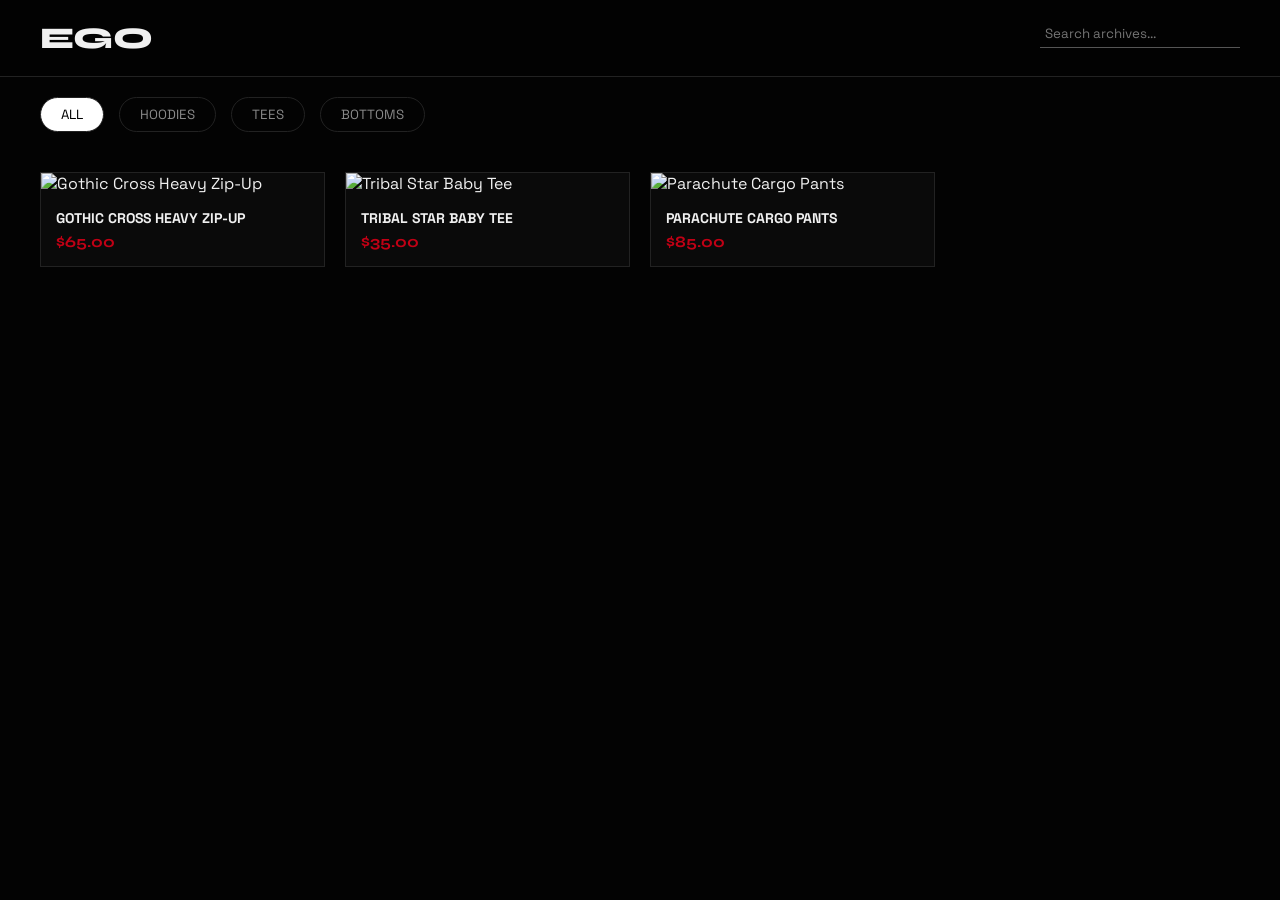
==== index.html @ e0bff4da "Add files via upload" ====
<!DOCTYPE html>
<html lang="en">
<head>
    <meta charset="UTF-8">
    <meta name="viewport" content="width=device-width, initial-scale=1.0">
    <title>EGO | WORLDWIDE</title>
    <link href="https://fonts.googleapis.com/css2?family=Space+Grotesk:wght@400;700&family=Syne:wght@700;800&display=swap" rel="stylesheet">
    <style>
        /* إعدادات التصميم الاحترافية لعلامة Ego */
        :root { --bg-base: #030303; --text-main: #f0f0f0; --accent: #c10015; --border: #222; }
        * { margin: 0; padding: 0; box-sizing: border-box; font-family: 'Space Grotesk', sans-serif; }
        body { background-color: var(--bg-base); color: var(--text-main); }
        
        /* شريط التنقل والبحث */
        header { display: flex; justify-content: space-between; padding: 20px 40px; border-bottom: 1px solid var(--border); position: sticky; top: 0; background: rgba(3,3,3,0.9); backdrop-filter: blur(10px); z-index: 100;}
        .logo { font-family: 'Syne', sans-serif; font-size: 30px; font-weight: 800; }
        .search-box input { background: transparent; border: none; border-bottom: 1px solid #555; color: white; padding: 5px; outline: none; width: 200px;}
        
        /* الأقسام */
        .categories { padding: 20px 40px; display: flex; gap: 15px; }
        .cat-btn { background: transparent; border: 1px solid var(--border); color: #888; padding: 8px 20px; border-radius: 20px; cursor: pointer; transition: 0.3s;}
        .cat-btn:hover, .cat-btn.active { background: white; color: black; }

        /* شبكة المنتجات (مكان عرض الملابس) */
        .grid { display: grid; grid-template-columns: repeat(auto-fill, minmax(250px, 1fr)); gap: 20px; padding: 20px 40px; }
        .card { background: #0a0a0a; border: 1px solid var(--border); cursor: pointer; transition: 0.3s; }
        .card:hover { transform: translateY(-5px); border-color: #555; }
        .card img { width: 100%; aspect-ratio: 4/5; object-fit: cover; }
        .info { padding: 15px; }
        .title { font-weight: bold; font-size: 14px; text-transform: uppercase; margin-bottom: 5px;}
        .price { color: var(--accent); font-weight: bold; font-family: 'Syne', sans-serif; }

        /* رسائل النظام */
        .status-msg { padding: 20px 40px; color: var(--accent); font-size: 14px; }

        /* شاشة المنتج (Modal) */
        .modal { display: none; position: fixed; top: 0; left: 0; width: 100%; height: 100%; background: rgba(0,0,0,0.9); z-index: 1000; justify-content: center; align-items: center; }
        .modal-content { background: var(--bg-base); width: 90%; max-width: 800px; display: flex; border: 1px solid var(--border); position: relative;}
        .close-btn { position: absolute; top: 15px; right: 20px; font-size: 30px; cursor: pointer; color: white; background: none; border: none;}
        .m-img { width: 50%; object-fit: cover; }
        .m-details { width: 50%; padding: 40px; display: flex; flex-direction: column; justify-content: center;}
        .m-title { font-size: 28px; font-family: 'Syne', sans-serif; margin-bottom: 10px; text-transform: uppercase;}
        .m-price { font-size: 20px; color: var(--accent); margin-bottom: 20px; font-weight: bold;}
        .m-desc { color: #888; font-size: 14px; margin-bottom: 30px;}
        .buy-btn { background: var(--accent); color: white; padding: 15px; text-align: center; text-decoration: none; font-weight: bold; text-transform: uppercase; letter-spacing: 1px;}
        
        @media (max-width: 768px) {
            header { flex-direction: column; gap: 15px; padding: 15px; }
            .grid { grid-template-columns: repeat(2, 1fr); padding: 15px; gap: 10px;}
            .modal-content { flex-direction: column; height: 90vh; overflow-y: auto;}
            .m-img, .m-details { width: 100%; }
        }
    </style>
</head>
<body>

    <header>
        <div class="logo">EGO</div>
        <div class="search-box">
            <input type="text" id="search" placeholder="Search archives..." onkeyup="handleSearch()">
        </div>
    </header>

    <div class="categories">
        <button class="cat-btn active" onclick="filterCat('all')">ALL</button>
        <button class="cat-btn" onclick="filterCat('hoodies')">HOODIES</button>
        <button class="cat-btn" onclick="filterCat('tees')">TEES</button>
        <button class="cat-btn" onclick="filterCat('bottoms')">BOTTOMS</button>
    </div>

    <div id="status" class="status-msg">Loading archives...</div>
    
    <div class="grid" id="productGrid"></div>

    <div class="modal" id="modal">
        <div class="modal-content">
            <button class="close-btn" onclick="closeModal()">&times;</button>
            <img src="" class="m-img" id="mImg">
            <div class="m-details">
                <div class="m-title" id="mTitle">Title</div>
                <div class="m-price" id="mPrice">$0.00</div>
                <div class="m-desc" id="mDesc">Description</div>
                <div style="color: #666; font-size: 12px; margin-bottom: 10px;">AVAILABLE SIZES: <span id="mSizes" style="color: white;"></span></div>
                <a href="https://members.ogads.com/" class="buy-btn" target="_blank">PURCHASE NOW</a>
            </div>
        </div>
    </div>

    <script>
        let allProducts = []; // سنخزن المنتجات هنا بعد جلبها
        const grid = document.getElementById('productGrid');
        const status = document.getElementById('status');

        // أهم خطوة: جلب البيانات من ملف قاعدة البيانات
        fetch('products.json')
            .then(response => response.json())
            .then(data => {
                allProducts = data; // حفظ المنتجات
                renderProducts(allProducts); // عرضها
                status.style.display = 'none'; // إخفاء رسالة التحميل
            })
            .catch(error => {
                console.error('Error:', error);
                status.innerText = 'System Error: Cannot load database locally. (Needs a server)';
            });

        // دالة عرض المنتجات
        function renderProducts(products) {
            grid.innerHTML = '';
            if(products.length === 0) {
                grid.innerHTML = '<div style="color:#888;">No items found.</div>';
                return;
            }
            products.forEach(item => {
                const card = document.createElement('div');
                card.className = 'card';
                card.onclick = () => openModal(item);
                card.innerHTML = `
                    <img src="${item.image}" alt="${item.name}">
                    <div class="info">
                        <div class="title">${item.name}</div>
                        <div class="price">${item.price}</div>
                    </div>
                `;
                grid.appendChild(card);
            });
        }

        // دالة الفلترة حسب القسم
        function filterCat(category) {
            document.querySelectorAll('.cat-btn').forEach(b => b.classList.remove('active'));
            event.target.classList.add('active');
            
            if(category === 'all') renderProducts(allProducts);
            else renderProducts(allProducts.filter(p => p.category === category));
        }

        // دالة البحث الذكي
        function handleSearch() {
            const query = document.getElementById('search').value.toLowerCase();
            const results = allProducts.filter(p => p.name.toLowerCase().includes(query) || p.category.includes(query));
            renderProducts(results);
        }

        // دوال النافذة المنبثقة
        function openModal(item) {
            document.getElementById('mImg').src = item.image;
            document.getElementById('mTitle').innerText = item.name;
            document.getElementById('mPrice').innerText = item.price;
            document.getElementById('mDesc').innerText = item.description;
            document.getElementById('mSizes').innerText = item.sizes.join(' - ');
            document.getElementById('modal').style.display = 'flex';
        }
        function closeModal() { document.getElementById('modal').style.display = 'none'; }
    </script>
</body>
</html>
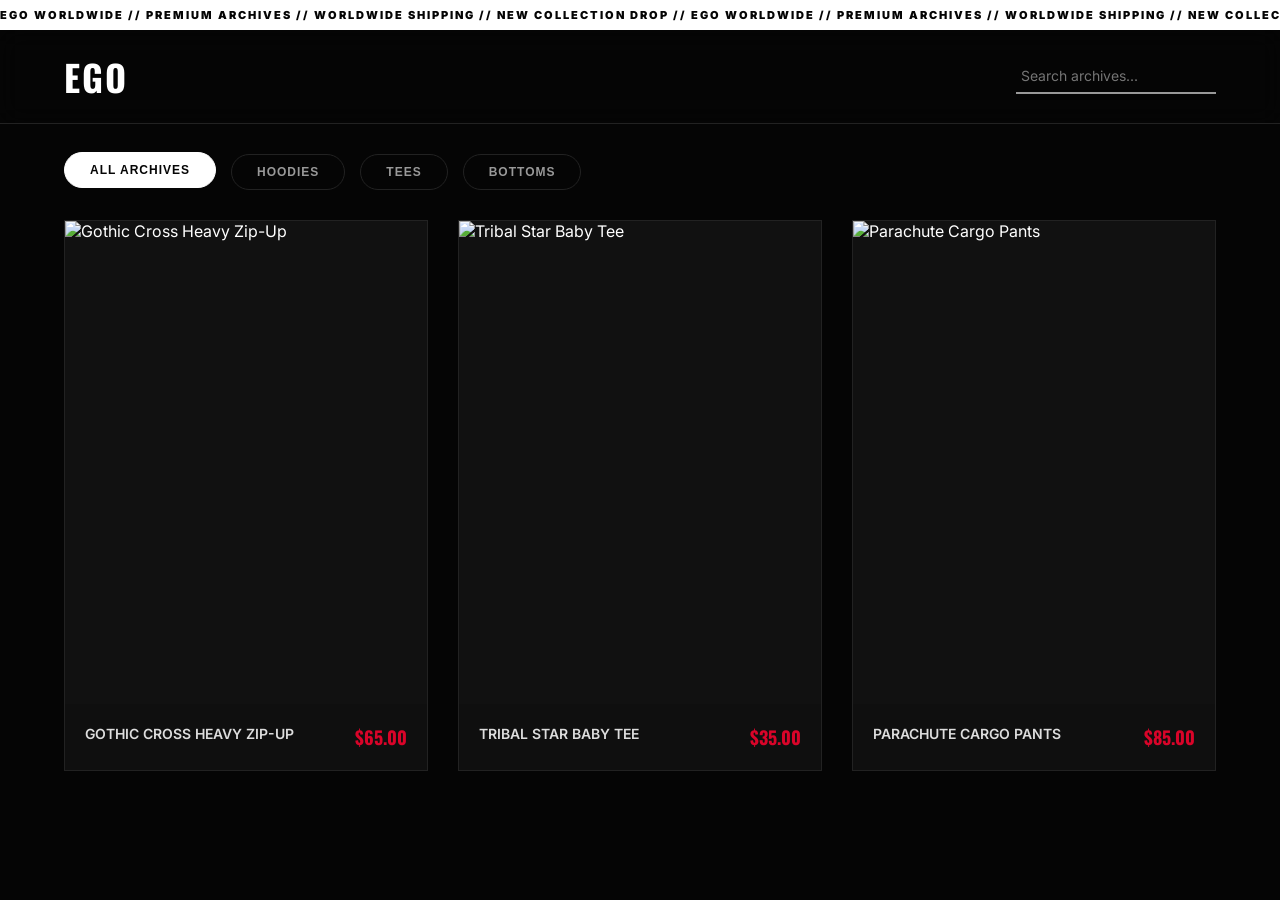
==== commit 4728fa39: "Update index.html" ====
--- a/index.html
+++ b/index.html
@@ -3,155 +3,227 @@
 <head>
     <meta charset="UTF-8">
     <meta name="viewport" content="width=device-width, initial-scale=1.0">
-    <title>EGO | WORLDWIDE</title>
-    <link href="https://fonts.googleapis.com/css2?family=Space+Grotesk:wght@400;700&family=Syne:wght@700;800&display=swap" rel="stylesheet">
+    <title>EGO | WORLDWIDE ARCHIVES</title>
+    <link href="https://fonts.googleapis.com/css2?family=Oswald:wght@500;700&family=Inter:wght@400;600;900&display=swap" rel="stylesheet">
     <style>
-        /* إعدادات التصميم الاحترافية لعلامة Ego */
-        :root { --bg-base: #030303; --text-main: #f0f0f0; --accent: #c10015; --border: #222; }
-        * { margin: 0; padding: 0; box-sizing: border-box; font-family: 'Space Grotesk', sans-serif; }
-        body { background-color: var(--bg-base); color: var(--text-main); }
-        
-        /* شريط التنقل والبحث */
-        header { display: flex; justify-content: space-between; padding: 20px 40px; border-bottom: 1px solid var(--border); position: sticky; top: 0; background: rgba(3,3,3,0.9); backdrop-filter: blur(10px); z-index: 100;}
-        .logo { font-family: 'Syne', sans-serif; font-size: 30px; font-weight: 800; }
-        .search-box input { background: transparent; border: none; border-bottom: 1px solid #555; color: white; padding: 5px; outline: none; width: 200px;}
-        
-        /* الأقسام */
-        .categories { padding: 20px 40px; display: flex; gap: 15px; }
-        .cat-btn { background: transparent; border: 1px solid var(--border); color: #888; padding: 8px 20px; border-radius: 20px; cursor: pointer; transition: 0.3s;}
-        .cat-btn:hover, .cat-btn.active { background: white; color: black; }
-
-        /* شبكة المنتجات (مكان عرض الملابس) */
-        .grid { display: grid; grid-template-columns: repeat(auto-fill, minmax(250px, 1fr)); gap: 20px; padding: 20px 40px; }
-        .card { background: #0a0a0a; border: 1px solid var(--border); cursor: pointer; transition: 0.3s; }
-        .card:hover { transform: translateY(-5px); border-color: #555; }
-        .card img { width: 100%; aspect-ratio: 4/5; object-fit: cover; }
-        .info { padding: 15px; }
-        .title { font-weight: bold; font-size: 14px; text-transform: uppercase; margin-bottom: 5px;}
-        .price { color: var(--accent); font-weight: bold; font-family: 'Syne', sans-serif; }
-
-        /* رسائل النظام */
-        .status-msg { padding: 20px 40px; color: var(--accent); font-size: 14px; }
+        :root {
+            --bg-color: #050505;
+            --text-light: #ffffff;
+            --text-dim: #999999;
+            --accent: #d90429; /* أحمر دموي قوي */
+            --card-bg: #0f0f0f;
+            --border: #222222;
+        }
+
+        * { margin: 0; padding: 0; box-sizing: border-box; }
+        body { background-color: var(--bg-color); color: var(--text-light); font-family: 'Inter', sans-serif; -webkit-font-smoothing: antialiased; }
+
+        /* شريط متحرك احترافي */
+        .marquee { background: var(--text-light); color: var(--bg-color); padding: 8px 0; overflow: hidden; white-space: nowrap; font-weight: 900; font-size: 11px; letter-spacing: 2px; text-transform: uppercase; }
+        .marquee-content { display: inline-block; animation: scroll 15s linear infinite; }
+        @keyframes scroll { 0% { transform: translateX(0); } 100% { transform: translateX(-50%); } }
+
+        /* شريط التنقل الزجاجي */
+        header { display: flex; justify-content: space-between; align-items: center; padding: 20px 5%; position: sticky; top: 0; background: rgba(5, 5, 5, 0.8); backdrop-filter: blur(12px); border-bottom: 1px solid var(--border); z-index: 100; }
+        .logo { font-family: 'Oswald', sans-serif; font-size: 36px; font-weight: 700; letter-spacing: 2px; text-transform: uppercase; }
+        
+        .search-container { position: relative; }
+        .search-container input { background: transparent; border: none; border-bottom: 2px solid var(--text-dim); color: var(--text-light); padding: 8px 30px 8px 5px; font-size: 14px; outline: none; transition: 0.3s; width: 200px; font-family: 'Inter', sans-serif;}
+        .search-container input:focus { border-color: var(--text-light); width: 250px; }
+
+        /* الفلاتر */
+        .filters { display: flex; gap: 15px; padding: 30px 5%; overflow-x: auto; scrollbar-width: none; }
+        .filters::-webkit-scrollbar { display: none; }
+        .filter-btn { background: transparent; border: 1px solid var(--border); color: var(--text-dim); padding: 10px 25px; border-radius: 30px; font-size: 12px; font-weight: 600; text-transform: uppercase; letter-spacing: 1px; cursor: pointer; transition: all 0.3s ease; white-space: nowrap; }
+        .filter-btn:hover, .filter-btn.active { background: var(--text-light); color: var(--bg-color); border-color: var(--text-light); transform: translateY(-2px); }
+
+        /* شبكة المنتجات */
+        .grid { display: grid; grid-template-columns: repeat(auto-fill, minmax(280px, 1fr)); gap: 30px; padding: 0 5% 60px; }
+        .product-card { background: var(--card-bg); border: 1px solid var(--border); cursor: pointer; overflow: hidden; position: relative; transition: border-color 0.3s; }
+        .product-card:hover { border-color: #555; }
+        
+        .img-wrapper { width: 100%; aspect-ratio: 3/4; overflow: hidden; background: #111; }
+        .product-card img { width: 100%; height: 100%; object-fit: cover; transition: transform 0.6s cubic-bezier(0.25, 0.46, 0.45, 0.94); }
+        .product-card:hover img { transform: scale(1.08); }
+        
+        .product-info { padding: 20px; display: flex; justify-content: space-between; align-items: flex-start; }
+        .product-title { font-size: 14px; font-weight: 600; text-transform: uppercase; width: 75%; line-height: 1.4; color: #ddd; }
+        .product-price { font-family: 'Oswald', sans-serif; font-size: 18px; color: var(--accent); font-weight: 700; }
 
         /* شاشة المنتج (Modal) */
-        .modal { display: none; position: fixed; top: 0; left: 0; width: 100%; height: 100%; background: rgba(0,0,0,0.9); z-index: 1000; justify-content: center; align-items: center; }
-        .modal-content { background: var(--bg-base); width: 90%; max-width: 800px; display: flex; border: 1px solid var(--border); position: relative;}
-        .close-btn { position: absolute; top: 15px; right: 20px; font-size: 30px; cursor: pointer; color: white; background: none; border: none;}
-        .m-img { width: 50%; object-fit: cover; }
-        .m-details { width: 50%; padding: 40px; display: flex; flex-direction: column; justify-content: center;}
-        .m-title { font-size: 28px; font-family: 'Syne', sans-serif; margin-bottom: 10px; text-transform: uppercase;}
-        .m-price { font-size: 20px; color: var(--accent); margin-bottom: 20px; font-weight: bold;}
-        .m-desc { color: #888; font-size: 14px; margin-bottom: 30px;}
-        .buy-btn { background: var(--accent); color: white; padding: 15px; text-align: center; text-decoration: none; font-weight: bold; text-transform: uppercase; letter-spacing: 1px;}
-        
+        .modal { display: none; position: fixed; top: 0; left: 0; width: 100%; height: 100%; background: rgba(0,0,0,0.85); backdrop-filter: blur(5px); z-index: 1000; justify-content: center; align-items: center; opacity: 0; transition: opacity 0.3s; }
+        .modal.active { display: flex; opacity: 1; }
+        .modal-content { background: var(--bg-color); width: 100%; max-width: 900px; height: 85vh; display: flex; border: 1px solid var(--border); position: relative; transform: translateY(20px); transition: transform 0.3s; overflow: hidden; }
+        .modal.active .modal-content { transform: translateY(0); }
+        
+        .close-btn { position: absolute; top: 20px; right: 20px; font-size: 28px; color: #fff; background: rgba(0,0,0,0.5); width: 40px; height: 40px; border-radius: 50%; display: flex; justify-content: center; align-items: center; cursor: pointer; border: none; z-index: 10; transition: 0.3s; }
+        .close-btn:hover { background: var(--text-light); color: var(--bg-color); }
+
+        .m-img-container { width: 50%; height: 100%; background: #111; }
+        .m-img { width: 100%; height: 100%; object-fit: cover; }
+        
+        .m-details { width: 50%; padding: 50px; display: flex; flex-direction: column; overflow-y: auto; }
+        .m-title { font-family: 'Oswald', sans-serif; font-size: 32px; text-transform: uppercase; margin-bottom: 10px; line-height: 1.1; }
+        .m-price { font-size: 24px; color: var(--accent); font-weight: 900; margin-bottom: 30px; font-family: 'Oswald', sans-serif; }
+        .m-desc { color: var(--text-dim); font-size: 14px; line-height: 1.7; margin-bottom: 40px; }
+        
+        .size-label { font-size: 11px; color: #666; letter-spacing: 1px; text-transform: uppercase; margin-bottom: 10px; font-weight: 600; }
+        .sizes-container { display: flex; gap: 10px; margin-bottom: 40px; flex-wrap: wrap; }
+        .size-box { border: 1px solid var(--border); padding: 12px 20px; font-size: 13px; font-weight: 600; cursor: pointer; transition: 0.2s; color: var(--text-dim); }
+        .size-box:hover { border-color: var(--text-light); color: var(--text-light); }
+
+        .buy-btn { background: var(--text-light); color: var(--bg-color); padding: 20px; text-align: center; text-decoration: none; font-weight: 900; text-transform: uppercase; letter-spacing: 2px; font-size: 16px; transition: 0.3s; border: none; cursor: pointer; width: 100%; display: block; }
+        .buy-btn:hover { background: var(--accent); color: white; }
+
+        .loading { text-align: center; padding: 50px; color: var(--text-dim); font-family: 'Oswald', sans-serif; font-size: 20px; letter-spacing: 2px; animation: pulse 1.5s infinite; }
+        @keyframes pulse { 0% { opacity: 0.5; } 50% { opacity: 1; } 100% { opacity: 0.5; } }
+
+        /* استجابة الهواتف */
         @media (max-width: 768px) {
-            header { flex-direction: column; gap: 15px; padding: 15px; }
-            .grid { grid-template-columns: repeat(2, 1fr); padding: 15px; gap: 10px;}
-            .modal-content { flex-direction: column; height: 90vh; overflow-y: auto;}
-            .m-img, .m-details { width: 100%; }
+            header { padding: 15px 5%; }
+            .logo { font-size: 28px; }
+            .search-container input { width: 150px; }
+            .search-container input:focus { width: 180px; }
+            .grid { grid-template-columns: repeat(2, 1fr); gap: 15px; padding: 0 5% 40px; }
+            .product-info { padding: 12px; flex-direction: column; }
+            .product-title { font-size: 12px; width: 100%; margin-bottom: 5px; }
+            .product-price { font-size: 16px; }
+            
+            .modal-content { flex-direction: column; height: 95vh; top: auto; bottom: 0; transform: translateY(100%); border-radius: 20px 20px 0 0; }
+            .modal.active .modal-content { transform: translateY(0); }
+            .m-img-container { width: 100%; height: 40%; }
+            .m-details { width: 100%; height: 60%; padding: 25px; }
+            .m-title { font-size: 24px; }
+            .close-btn { top: 10px; right: 10px; width: 35px; height: 35px; font-size: 24px; }
         }
     </style>
 </head>
 <body>
 
+    <div class="marquee">
+        <div class="marquee-content">
+            EGO WORLDWIDE // PREMIUM ARCHIVES // WORLDWIDE SHIPPING // NEW COLLECTION DROP // EGO WORLDWIDE // PREMIUM ARCHIVES // WORLDWIDE SHIPPING // NEW COLLECTION DROP
+        </div>
+    </div>
+
     <header>
         <div class="logo">EGO</div>
-        <div class="search-box">
+        <div class="search-container">
             <input type="text" id="search" placeholder="Search archives..." onkeyup="handleSearch()">
         </div>
     </header>
 
-    <div class="categories">
-        <button class="cat-btn active" onclick="filterCat('all')">ALL</button>
-        <button class="cat-btn" onclick="filterCat('hoodies')">HOODIES</button>
-        <button class="cat-btn" onclick="filterCat('tees')">TEES</button>
-        <button class="cat-btn" onclick="filterCat('bottoms')">BOTTOMS</button>
+    <div class="filters">
+        <button class="filter-btn active" onclick="filterCat('all', this)">All Archives</button>
+        <button class="filter-btn" onclick="filterCat('hoodies', this)">Hoodies</button>
+        <button class="filter-btn" onclick="filterCat('tees', this)">Tees</button>
+        <button class="filter-btn" onclick="filterCat('bottoms', this)">Bottoms</button>
     </div>
 
-    <div id="status" class="status-msg">Loading archives...</div>
+    <div id="loading" class="loading">SYNCING DATA...</div>
     
     <div class="grid" id="productGrid"></div>
 
     <div class="modal" id="modal">
         <div class="modal-content">
             <button class="close-btn" onclick="closeModal()">&times;</button>
-            <img src="" class="m-img" id="mImg">
+            <div class="m-img-container">
+                <img src="" class="m-img" id="mImg">
+            </div>
             <div class="m-details">
-                <div class="m-title" id="mTitle">Title</div>
+                <div class="m-title" id="mTitle">Product Name</div>
                 <div class="m-price" id="mPrice">$0.00</div>
-                <div class="m-desc" id="mDesc">Description</div>
-                <div style="color: #666; font-size: 12px; margin-bottom: 10px;">AVAILABLE SIZES: <span id="mSizes" style="color: white;"></span></div>
-                <a href="https://members.ogads.com/" class="buy-btn" target="_blank">PURCHASE NOW</a>
+                <div class="m-desc" id="mDesc">Description goes here.</div>
+                
+                <div class="size-label">Select Size</div>
+                <div class="sizes-container" id="mSizes"></div>
+                
+                <a href="https://members.ogads.com/" class="buy-btn" target="_blank">Aquire Item</a>
             </div>
         </div>
     </div>
 
     <script>
-        let allProducts = []; // سنخزن المنتجات هنا بعد جلبها
+        let allProducts = [];
         const grid = document.getElementById('productGrid');
-        const status = document.getElementById('status');
-
-        // أهم خطوة: جلب البيانات من ملف قاعدة البيانات
+        const loader = document.getElementById('loading');
+
         fetch('products.json')
-            .then(response => response.json())
+            .then(res => res.json())
             .then(data => {
-                allProducts = data; // حفظ المنتجات
-                renderProducts(allProducts); // عرضها
-                status.style.display = 'none'; // إخفاء رسالة التحميل
+                allProducts = data;
+                loader.style.display = 'none';
+                renderProducts(allProducts);
             })
-            .catch(error => {
-                console.error('Error:', error);
-                status.innerText = 'System Error: Cannot load database locally. (Needs a server)';
+            .catch(err => {
+                loader.innerText = 'ERROR: FAILED TO SYNC DATABASE.';
             });
 
-        // دالة عرض المنتجات
         function renderProducts(products) {
             grid.innerHTML = '';
             if(products.length === 0) {
-                grid.innerHTML = '<div style="color:#888;">No items found.</div>';
+                grid.innerHTML = '<div style="color:var(--text-dim); grid-column: 1/-1; text-align:center; padding: 40px;">No items match your search.</div>';
                 return;
             }
             products.forEach(item => {
                 const card = document.createElement('div');
-                card.className = 'card';
+                card.className = 'product-card';
                 card.onclick = () => openModal(item);
                 card.innerHTML = `
-                    <img src="${item.image}" alt="${item.name}">
-                    <div class="info">
-                        <div class="title">${item.name}</div>
-                        <div class="price">${item.price}</div>
+                    <div class="img-wrapper"><img src="${item.image}" alt="${item.name}" loading="lazy"></div>
+                    <div class="product-info">
+                        <div class="product-title">${item.name}</div>
+                        <div class="product-price">${item.price}</div>
                     </div>
                 `;
                 grid.appendChild(card);
             });
         }
 
-        // دالة الفلترة حسب القسم
-        function filterCat(category) {
-            document.querySelectorAll('.cat-btn').forEach(b => b.classList.remove('active'));
-            event.target.classList.add('active');
+        function filterCat(category, btnElement) {
+            document.querySelectorAll('.filter-btn').forEach(b => b.classList.remove('active'));
+            if(btnElement) btnElement.classList.add('active');
             
             if(category === 'all') renderProducts(allProducts);
             else renderProducts(allProducts.filter(p => p.category === category));
         }
 
-        // دالة البحث الذكي
         function handleSearch() {
             const query = document.getElementById('search').value.toLowerCase();
-            const results = allProducts.filter(p => p.name.toLowerCase().includes(query) || p.category.includes(query));
-            renderProducts(results);
-        }
-
-        // دوال النافذة المنبثقة
+            renderProducts(allProducts.filter(p => p.name.toLowerCase().includes(query) || p.category.includes(query)));
+        }
+
         function openModal(item) {
             document.getElementById('mImg').src = item.image;
             document.getElementById('mTitle').innerText = item.name;
             document.getElementById('mPrice').innerText = item.price;
             document.getElementById('mDesc').innerText = item.description;
-            document.getElementById('mSizes').innerText = item.sizes.join(' - ');
-            document.getElementById('modal').style.display = 'flex';
-        }
-        function closeModal() { document.getElementById('modal').style.display = 'none'; }
+            
+            const sizesDiv = document.getElementById('mSizes');
+            sizesDiv.innerHTML = '';
+            if(item.sizes && item.sizes.length > 0) {
+                item.sizes.forEach(size => {
+                    sizesDiv.innerHTML += `<div class="size-box">${size}</div>`;
+                });
+            } else {
+                sizesDiv.innerHTML = `<div class="size-box" style="border-color:transparent; padding-left:0;">One Size</div>`;
+            }
+
+            const modal = document.getElementById('modal');
+            modal.style.display = 'flex';
+            // Slight delay to trigger the CSS transition
+            setTimeout(() => modal.classList.add('active'), 10);
+            document.body.style.overflow = 'hidden';
+        }
+
+        function closeModal() {
+            const modal = document.getElementById('modal');
+            modal.classList.remove('active');
+            setTimeout(() => {
+                modal.style.display = 'none';
+                document.body.style.overflow = 'auto';
+            }, 300); // Wait for transition to finish
+        }
     </script>
 </body>
-</html>+</html><!--  -->
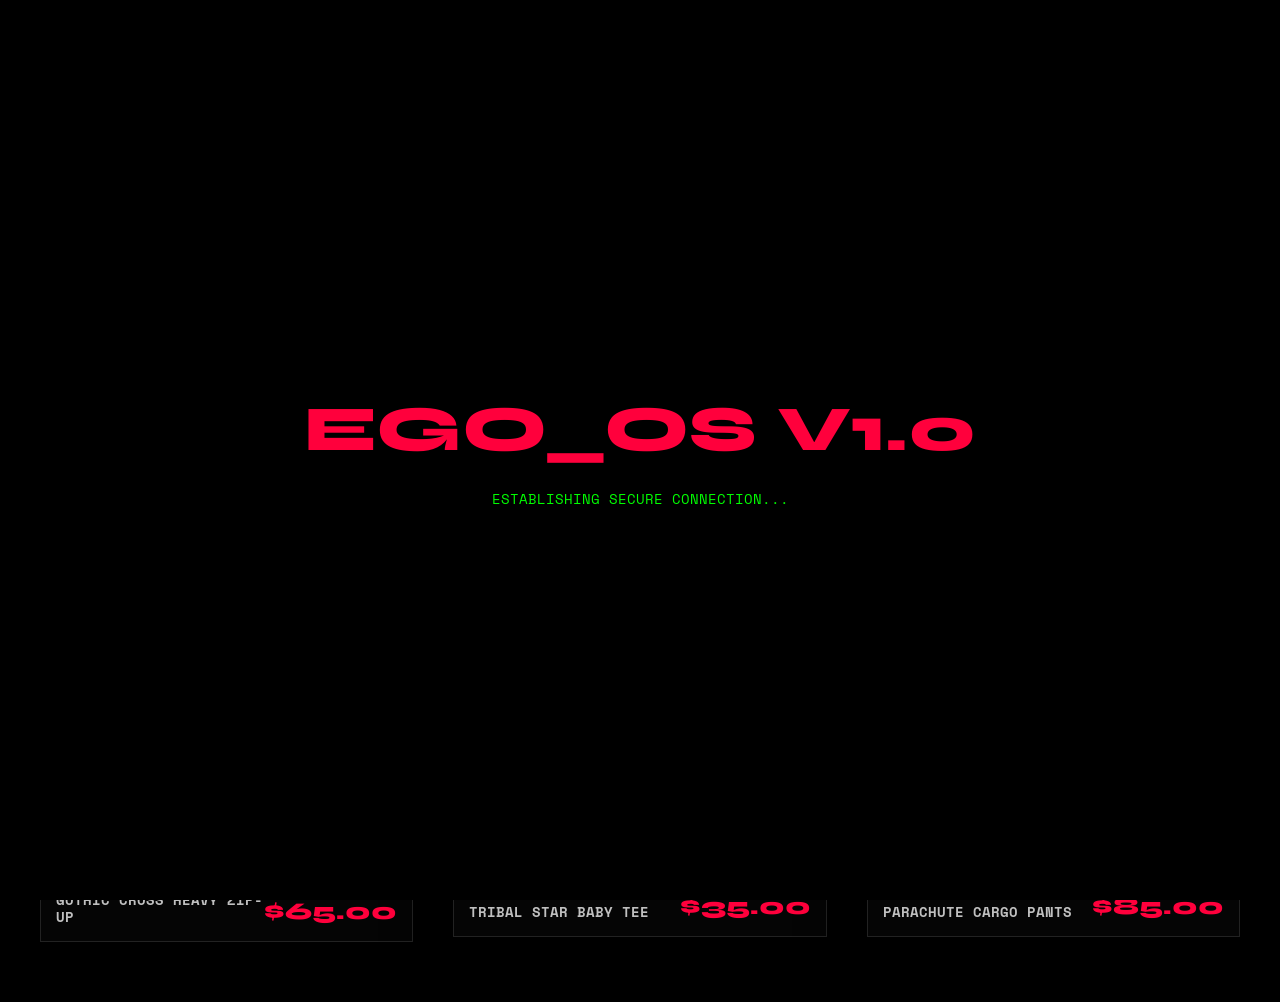
==== commit a2882b62: "Update index.html" ====
--- a/index.html
+++ b/index.html
@@ -3,185 +3,279 @@
 <head>
     <meta charset="UTF-8">
     <meta name="viewport" content="width=device-width, initial-scale=1.0">
-    <title>EGO | WORLDWIDE ARCHIVES</title>
-    <link href="https://fonts.googleapis.com/css2?family=Oswald:wght@500;700&family=Inter:wght@400;600;900&display=swap" rel="stylesheet">
+    <title>EGO | THE UNDERGROUND ARCHIVE</title>
+    <link href="https://fonts.googleapis.com/css2?family=UnifrakturMaguntia&family=Syne:wght@800&family=Space+Mono:ital,wght@0,400;0,700;1,400&display=swap" rel="stylesheet">
     <style>
+        /* --- EGO CORE SYSTEM --- */
         :root {
-            --bg-color: #050505;
-            --text-light: #ffffff;
-            --text-dim: #999999;
-            --accent: #d90429; /* أحمر دموي قوي */
-            --card-bg: #0f0f0f;
-            --border: #222222;
-        }
-
-        * { margin: 0; padding: 0; box-sizing: border-box; }
-        body { background-color: var(--bg-color); color: var(--text-light); font-family: 'Inter', sans-serif; -webkit-font-smoothing: antialiased; }
-
-        /* شريط متحرك احترافي */
-        .marquee { background: var(--text-light); color: var(--bg-color); padding: 8px 0; overflow: hidden; white-space: nowrap; font-weight: 900; font-size: 11px; letter-spacing: 2px; text-transform: uppercase; }
-        .marquee-content { display: inline-block; animation: scroll 15s linear infinite; }
-        @keyframes scroll { 0% { transform: translateX(0); } 100% { transform: translateX(-50%); } }
-
-        /* شريط التنقل الزجاجي */
-        header { display: flex; justify-content: space-between; align-items: center; padding: 20px 5%; position: sticky; top: 0; background: rgba(5, 5, 5, 0.8); backdrop-filter: blur(12px); border-bottom: 1px solid var(--border); z-index: 100; }
-        .logo { font-family: 'Oswald', sans-serif; font-size: 36px; font-weight: 700; letter-spacing: 2px; text-transform: uppercase; }
-        
-        .search-container { position: relative; }
-        .search-container input { background: transparent; border: none; border-bottom: 2px solid var(--text-dim); color: var(--text-light); padding: 8px 30px 8px 5px; font-size: 14px; outline: none; transition: 0.3s; width: 200px; font-family: 'Inter', sans-serif;}
-        .search-container input:focus { border-color: var(--text-light); width: 250px; }
-
-        /* الفلاتر */
-        .filters { display: flex; gap: 15px; padding: 30px 5%; overflow-x: auto; scrollbar-width: none; }
-        .filters::-webkit-scrollbar { display: none; }
-        .filter-btn { background: transparent; border: 1px solid var(--border); color: var(--text-dim); padding: 10px 25px; border-radius: 30px; font-size: 12px; font-weight: 600; text-transform: uppercase; letter-spacing: 1px; cursor: pointer; transition: all 0.3s ease; white-space: nowrap; }
-        .filter-btn:hover, .filter-btn.active { background: var(--text-light); color: var(--bg-color); border-color: var(--text-light); transform: translateY(-2px); }
-
-        /* شبكة المنتجات */
-        .grid { display: grid; grid-template-columns: repeat(auto-fill, minmax(280px, 1fr)); gap: 30px; padding: 0 5% 60px; }
-        .product-card { background: var(--card-bg); border: 1px solid var(--border); cursor: pointer; overflow: hidden; position: relative; transition: border-color 0.3s; }
-        .product-card:hover { border-color: #555; }
-        
-        .img-wrapper { width: 100%; aspect-ratio: 3/4; overflow: hidden; background: #111; }
-        .product-card img { width: 100%; height: 100%; object-fit: cover; transition: transform 0.6s cubic-bezier(0.25, 0.46, 0.45, 0.94); }
-        .product-card:hover img { transform: scale(1.08); }
-        
-        .product-info { padding: 20px; display: flex; justify-content: space-between; align-items: flex-start; }
-        .product-title { font-size: 14px; font-weight: 600; text-transform: uppercase; width: 75%; line-height: 1.4; color: #ddd; }
-        .product-price { font-family: 'Oswald', sans-serif; font-size: 18px; color: var(--accent); font-weight: 700; }
-
-        /* شاشة المنتج (Modal) */
-        .modal { display: none; position: fixed; top: 0; left: 0; width: 100%; height: 100%; background: rgba(0,0,0,0.85); backdrop-filter: blur(5px); z-index: 1000; justify-content: center; align-items: center; opacity: 0; transition: opacity 0.3s; }
-        .modal.active { display: flex; opacity: 1; }
-        .modal-content { background: var(--bg-color); width: 100%; max-width: 900px; height: 85vh; display: flex; border: 1px solid var(--border); position: relative; transform: translateY(20px); transition: transform 0.3s; overflow: hidden; }
-        .modal.active .modal-content { transform: translateY(0); }
-        
-        .close-btn { position: absolute; top: 20px; right: 20px; font-size: 28px; color: #fff; background: rgba(0,0,0,0.5); width: 40px; height: 40px; border-radius: 50%; display: flex; justify-content: center; align-items: center; cursor: pointer; border: none; z-index: 10; transition: 0.3s; }
-        .close-btn:hover { background: var(--text-light); color: var(--bg-color); }
-
-        .m-img-container { width: 50%; height: 100%; background: #111; }
-        .m-img { width: 100%; height: 100%; object-fit: cover; }
-        
-        .m-details { width: 50%; padding: 50px; display: flex; flex-direction: column; overflow-y: auto; }
-        .m-title { font-family: 'Oswald', sans-serif; font-size: 32px; text-transform: uppercase; margin-bottom: 10px; line-height: 1.1; }
-        .m-price { font-size: 24px; color: var(--accent); font-weight: 900; margin-bottom: 30px; font-family: 'Oswald', sans-serif; }
-        .m-desc { color: var(--text-dim); font-size: 14px; line-height: 1.7; margin-bottom: 40px; }
-        
-        .size-label { font-size: 11px; color: #666; letter-spacing: 1px; text-transform: uppercase; margin-bottom: 10px; font-weight: 600; }
-        .sizes-container { display: flex; gap: 10px; margin-bottom: 40px; flex-wrap: wrap; }
-        .size-box { border: 1px solid var(--border); padding: 12px 20px; font-size: 13px; font-weight: 600; cursor: pointer; transition: 0.2s; color: var(--text-dim); }
-        .size-box:hover { border-color: var(--text-light); color: var(--text-light); }
-
-        .buy-btn { background: var(--text-light); color: var(--bg-color); padding: 20px; text-align: center; text-decoration: none; font-weight: 900; text-transform: uppercase; letter-spacing: 2px; font-size: 16px; transition: 0.3s; border: none; cursor: pointer; width: 100%; display: block; }
-        .buy-btn:hover { background: var(--accent); color: white; }
-
-        .loading { text-align: center; padding: 50px; color: var(--text-dim); font-family: 'Oswald', sans-serif; font-size: 20px; letter-spacing: 2px; animation: pulse 1.5s infinite; }
-        @keyframes pulse { 0% { opacity: 0.5; } 50% { opacity: 1; } 100% { opacity: 0.5; } }
-
-        /* استجابة الهواتف */
+            --black: #000000;
+            --blood: #ff003c;
+            --chrome: #c0c0c0;
+            --matrix: #0f0;
+            --noise: url('https://grainy-gradients.vercel.app/noise.svg');
+        }
+
+        * { margin: 0; padding: 0; box-sizing: border-box; cursor: none; }
+        
+        body { 
+            background-color: var(--black); 
+            color: var(--chrome); 
+            font-family: 'Space Mono', monospace; 
+            overflow-x: hidden;
+            text-transform: uppercase;
+        }
+
+        /* --- CRT SCANLINES & NOISE OVERLAY --- */
+        body::before {
+            content: " "; display: block; position: fixed; top: 0; left: 0; bottom: 0; right: 0;
+            background: linear-gradient(rgba(18, 16, 16, 0) 50%, rgba(0, 0, 0, 0.25) 50%), linear-gradient(90deg, rgba(255, 0, 0, 0.06), rgba(0, 255, 0, 0.02), rgba(0, 0, 255, 0.06));
+            z-index: 9999; background-size: 100% 2px, 3px 100%; pointer-events: none;
+        }
+        body::after {
+            content: ""; position: fixed; top: 0; left: 0; width: 100vw; height: 100vh;
+            background-image: var(--noise); opacity: 0.05; z-index: 9998; pointer-events: none;
+        }
+
+        /* --- CUSTOM CURSOR --- */
+        .cursor-dot { width: 8px; height: 8px; background: var(--blood); position: fixed; border-radius: 50%; z-index: 10000; pointer-events: none; transform: translate(-50%, -50%); transition: width 0.2s, height 0.2s; box-shadow: 0 0 10px var(--blood); }
+        .cursor-outline { width: 40px; height: 40px; border: 1px solid var(--blood); position: fixed; border-radius: 50%; z-index: 9999; pointer-events: none; transform: translate(-50%, -50%); transition: 0.1s; }
+        .hovering .cursor-dot { width: 60px; height: 60px; background: rgba(255,0,60,0.2); border: 1px solid var(--blood); }
+        .hovering .cursor-outline { opacity: 0; }
+
+        /* --- BOOT LOADER --- */
+        #loader { position: fixed; width: 100vw; height: 100vh; background: var(--black); z-index: 20000; display: flex; flex-direction: column; justify-content: center; align-items: center; transition: opacity 0.5s; }
+        .loader-text { font-family: 'Syne', sans-serif; font-size: 5vw; color: var(--blood); font-weight: 800; animation: glitch 0.2s linear infinite; }
+        .loader-sub { color: var(--matrix); font-size: 14px; margin-top: 20px; }
+
+        /* --- GIANT GOTHIC HEADER --- */
+        header { padding: 50px 20px; text-align: center; position: relative; border-bottom: 1px solid #333; }
+        .goth-logo { font-family: 'UnifrakturMaguntia', cursive; font-size: 12vw; color: var(--chrome); line-height: 0.8; text-shadow: 0 0 20px rgba(255,0,60,0.5); text-transform: none; }
+        .header-marquee { position: absolute; bottom: 0; left: 0; width: 100%; background: var(--blood); color: var(--black); font-weight: bold; font-size: 12px; padding: 5px 0; overflow: hidden; white-space: nowrap; }
+        .header-marquee span { display: inline-block; animation: scroll-left 10s linear infinite; }
+
+        /* --- SEARCH & FILTERS (HACKER TERMINAL STYLE) --- */
+        .controls { display: flex; justify-content: space-between; align-items: center; padding: 20px 40px; border-bottom: 1px dashed #333; flex-wrap: wrap; gap: 20px;}
+        .search-term { background: transparent; border: none; border-bottom: 2px solid var(--blood); color: var(--chrome); font-family: 'Space Mono', monospace; font-size: 16px; padding: 5px; outline: none; width: 300px; text-transform: uppercase; }
+        .search-term::placeholder { color: #555; }
+        .filters { display: flex; gap: 10px; }
+        .f-btn { background: transparent; border: 1px solid #444; color: #888; padding: 5px 15px; font-family: 'Space Mono'; cursor: none; transition: 0.3s; text-transform: uppercase; font-size: 12px;}
+        .f-btn.active, .f-btn:hover { background: var(--chrome); color: var(--black); border-color: var(--chrome); }
+
+        /* --- EXTREME 3D GRID --- */
+        .grid { display: grid; grid-template-columns: repeat(auto-fit, minmax(300px, 1fr)); gap: 40px; padding: 60px 40px; perspective: 1000px; }
+        .product-card { position: relative; transform-style: preserve-3d; transition: transform 0.1s ease; cursor: none; }
+        
+        .card-inner { background: #050505; border: 1px solid #222; padding: 15px; transform: translateZ(0); box-shadow: 0 20px 50px rgba(0,0,0,0.8); }
+        .card-inner::before { content: 'EGO'; position: absolute; top: -15px; left: -15px; font-family: 'Syne'; font-size: 80px; color: rgba(255,255,255,0.02); z-index: 0; font-weight: 800; pointer-events: none;}
+        
+        .img-container { width: 100%; aspect-ratio: 3/4; overflow: hidden; position: relative; z-index: 1; filter: grayscale(100%) contrast(120%); transition: 0.5s; border: 1px solid #111;}
+        .product-card:hover .img-container { filter: grayscale(0%) contrast(100%); }
+        .img-container img { width: 100%; height: 100%; object-fit: cover; }
+        
+        /* Glitch effect on hover */
+        .product-card:hover .img-container img { animation: imgGlitch 0.3s cubic-bezier(.25, .46, .45, .94) both infinite; }
+        
+        .p-meta { padding-top: 20px; display: flex; justify-content: space-between; align-items: flex-end; z-index: 2; position: relative; }
+        .p-name { font-weight: bold; font-size: 14px; max-width: 70%; line-height: 1.2; }
+        .p-price { color: var(--blood); font-family: 'Syne'; font-size: 24px; font-weight: 800; }
+
+        /* --- THE BLAST DOOR MODAL --- */
+        .modal { position: fixed; top: 0; left: 0; width: 100vw; height: 100vh; z-index: 15000; display: none; pointer-events: none; }
+        .modal.active { display: block; pointer-events: all; }
+        
+        .door-top, .door-bottom { position: absolute; left: 0; width: 100%; height: 50vh; background: var(--black); border: 2px solid var(--blood); z-index: 1; transition: 0.5s cubic-bezier(0.77, 0, 0.175, 1); }
+        .door-top { top: 0; transform: translateY(-100%); border-bottom: none; }
+        .door-bottom { bottom: 0; transform: translateY(100%); border-top: none; }
+        .modal.active .door-top { transform: translateY(0); }
+        .modal.active .door-bottom { transform: translateY(0); }
+
+        .modal-content { position: absolute; top: 50%; left: 50%; transform: translate(-50%, -50%); z-index: 2; width: 90%; max-width: 1200px; height: 80vh; display: flex; opacity: 0; transition: opacity 0.3s 0.4s; }
+        .modal.active .modal-content { opacity: 1; }
+
+        .m-close { position: absolute; top: -40px; right: 0; color: var(--blood); font-size: 20px; font-weight: bold; background: none; border: none; font-family: 'Space Mono'; cursor: none; }
+        .m-close:hover { animation: glitch 0.2s infinite; }
+
+        .m-left { width: 50%; height: 100%; background: #0a0a0a; border: 1px solid #333; padding: 20px; }
+        .m-img { width: 100%; height: 100%; object-fit: cover; filter: contrast(120%); }
+        
+        .m-right { width: 50%; height: 100%; background: var(--black); border: 1px solid #333; border-left: none; padding: 50px; display: flex; flex-direction: column; position: relative; overflow-y: auto;}
+        .m-right::before { content: ''; position: absolute; top: 0; left: 0; width: 100%; height: 100%; background: repeating-linear-gradient(0deg, transparent, transparent 2px, rgba(255,0,60,0.03) 2px, rgba(255,0,60,0.03) 4px); pointer-events: none; }
+        
+        .m-title { font-family: 'Syne'; font-size: 50px; line-height: 1; color: var(--chrome); margin-bottom: 10px; text-transform: uppercase; }
+        .m-price { font-size: 30px; color: var(--blood); margin-bottom: 30px; }
+        .m-desc { color: #888; font-size: 14px; margin-bottom: 40px; line-height: 1.5; }
+        
+        .size-wrap { display: flex; gap: 10px; margin-bottom: auto; }
+        .size-box { border: 1px solid #444; padding: 15px 20px; background: transparent; color: var(--chrome); font-family: 'Space Mono'; transition: 0.2s; }
+        .size-box:hover { background: var(--blood); border-color: var(--blood); color: var(--black); }
+
+        .buy-btn { background: var(--blood); color: var(--black); padding: 25px; text-align: center; text-decoration: none; font-family: 'Syne'; font-weight: 800; font-size: 24px; text-transform: uppercase; letter-spacing: 5px; transition: 0.3s; border: none; margin-top: 30px; display: block;}
+        .buy-btn:hover { background: var(--chrome); color: var(--black); box-shadow: 0 0 20px rgba(255,255,255,0.5); }
+
+        /* --- ANIMATIONS --- */
+        @keyframes scroll-left { 0% { transform: translateX(100%); } 100% { transform: translateX(-100%); } }
+        @keyframes imgGlitch { 0% { transform: translate(0) } 20% { transform: translate(-2px, 2px) } 40% { transform: translate(-2px, -2px) } 60% { transform: translate(2px, 2px) } 80% { transform: translate(2px, -2px) } 100% { transform: translate(0) } }
+        @keyframes glitch { 0% { text-shadow: 2px 0 0 red, -2px 0 0 blue; } 5% { text-shadow: -2px 0 0 red, 2px 0 0 blue; } 10% { text-shadow: 2px 0 0 red, -2px 0 0 blue; } 15% { text-shadow: none; } 100% { text-shadow: none; } }
+
+        /* Mobile */
         @media (max-width: 768px) {
-            header { padding: 15px 5%; }
-            .logo { font-size: 28px; }
-            .search-container input { width: 150px; }
-            .search-container input:focus { width: 180px; }
-            .grid { grid-template-columns: repeat(2, 1fr); gap: 15px; padding: 0 5% 40px; }
-            .product-info { padding: 12px; flex-direction: column; }
-            .product-title { font-size: 12px; width: 100%; margin-bottom: 5px; }
-            .product-price { font-size: 16px; }
-            
-            .modal-content { flex-direction: column; height: 95vh; top: auto; bottom: 0; transform: translateY(100%); border-radius: 20px 20px 0 0; }
-            .modal.active .modal-content { transform: translateY(0); }
-            .m-img-container { width: 100%; height: 40%; }
-            .m-details { width: 100%; height: 60%; padding: 25px; }
-            .m-title { font-size: 24px; }
-            .close-btn { top: 10px; right: 10px; width: 35px; height: 35px; font-size: 24px; }
+            .goth-logo { font-size: 20vw; }
+            .controls { padding: 20px; }
+            .search-term { width: 100%; }
+            .grid { grid-template-columns: 1fr; padding: 20px; }
+            .modal-content { flex-direction: column; height: 90vh; top: 5%; transform: translate(-50%, 0); }
+            .m-left, .m-right { width: 100%; }
+            .m-left { height: 40%; }
+            .m-right { height: 60%; padding: 20px; }
+            .m-title { font-size: 30px; }
+            .cursor-dot, .cursor-outline { display: none; } /* لا نحتاج للماوس في الهاتف */
         }
     </style>
 </head>
 <body>
 
-    <div class="marquee">
-        <div class="marquee-content">
-            EGO WORLDWIDE // PREMIUM ARCHIVES // WORLDWIDE SHIPPING // NEW COLLECTION DROP // EGO WORLDWIDE // PREMIUM ARCHIVES // WORLDWIDE SHIPPING // NEW COLLECTION DROP
+    <div class="cursor-dot" id="cursorDot"></div>
+    <div class="cursor-outline" id="cursorOutline"></div>
+
+    <div id="loader">
+        <div class="loader-text">EGO_OS v1.0</div>
+        <div class="loader-sub">ESTABLISHING SECURE CONNECTION...</div>
+    </div>
+
+    <header>
+        <div class="goth-logo">Ego</div>
+        <div class="header-marquee">
+            <span>[ WARNING: RESTRICTED ARCHIVES ] --- [ 1 OF 1 PIECES ] --- [ WORLDWIDE DELIVERY ] --- [ WARNING: RESTRICTED ARCHIVES ]</span>
+        </div>
+    </header>
+
+    <div class="controls">
+        <input type="text" id="search" class="search-term interactive" placeholder=">_ SEARCH_DATABASE..." onkeyup="handleSearch()">
+        <div class="filters">
+            <button class="f-btn active interactive" onclick="filterCat('all', this)">[ ALL ]</button>
+            <button class="f-btn interactive" onclick="filterCat('hoodies', this)">[ HOODIES ]</button>
+            <button class="f-btn interactive" onclick="filterCat('tees', this)">[ TEES ]</button>
+            <button class="f-btn interactive" onclick="filterCat('bottoms', this)">[ BOTTOMS ]</button>
         </div>
     </div>
 
-    <header>
-        <div class="logo">EGO</div>
-        <div class="search-container">
-            <input type="text" id="search" placeholder="Search archives..." onkeyup="handleSearch()">
-        </div>
-    </header>
-
-    <div class="filters">
-        <button class="filter-btn active" onclick="filterCat('all', this)">All Archives</button>
-        <button class="filter-btn" onclick="filterCat('hoodies', this)">Hoodies</button>
-        <button class="filter-btn" onclick="filterCat('tees', this)">Tees</button>
-        <button class="filter-btn" onclick="filterCat('bottoms', this)">Bottoms</button>
-    </div>
-
-    <div id="loading" class="loading">SYNCING DATA...</div>
+    <div style="text-align: center; color: var(--blood); padding: 20px;" id="statusMsg"></div>
     
     <div class="grid" id="productGrid"></div>
 
     <div class="modal" id="modal">
+        <div class="door-top"></div>
+        <div class="door-bottom"></div>
         <div class="modal-content">
-            <button class="close-btn" onclick="closeModal()">&times;</button>
-            <div class="m-img-container">
+            <button class="m-close interactive" onclick="closeModal()">[X] ABORT</button>
+            <div class="m-left">
                 <img src="" class="m-img" id="mImg">
             </div>
-            <div class="m-details">
-                <div class="m-title" id="mTitle">Product Name</div>
+            <div class="m-right">
+                <div class="m-title" id="mTitle">NAME</div>
                 <div class="m-price" id="mPrice">$0.00</div>
-                <div class="m-desc" id="mDesc">Description goes here.</div>
-                
-                <div class="size-label">Select Size</div>
-                <div class="sizes-container" id="mSizes"></div>
-                
-                <a href="https://members.ogads.com/" class="buy-btn" target="_blank">Aquire Item</a>
+                <div class="m-desc" id="mDesc">DESC</div>
+                <div style="color: var(--matrix); font-size: 12px; margin-bottom: 10px;">> SELECT_PARAMETER:</div>
+                <div class="size-wrap" id="mSizes"></div>
+                <a href="https://members.ogads.com/" class="buy-btn interactive" target="_blank">EXECUTE_PURCHASE</a>
             </div>
         </div>
     </div>
 
     <script>
+        // --- 1. BOOT SEQUENCE ---
+        window.onload = () => {
+            setTimeout(() => {
+                document.getElementById('loader').style.opacity = '0';
+                setTimeout(() => document.getElementById('loader').style.display = 'none', 500);
+            }, 2000);
+        };
+
+        // --- 2. CUSTOM CURSOR & HOVER EFFECTS ---
+        const dot = document.getElementById('cursorDot');
+        const outline = document.getElementById('cursorOutline');
+        
+        window.addEventListener('mousemove', (e) => {
+            dot.style.left = e.clientX + 'px';
+            dot.style.top = e.clientY + 'px';
+            outline.style.left = e.clientX + 'px';
+            outline.style.top = e.clientY + 'px';
+        });
+
+        // --- 3. CORE LOGIC ---
         let allProducts = [];
         const grid = document.getElementById('productGrid');
-        const loader = document.getElementById('loading');
+        const status = document.getElementById('statusMsg');
 
         fetch('products.json')
             .then(res => res.json())
             .then(data => {
                 allProducts = data;
-                loader.style.display = 'none';
                 renderProducts(allProducts);
             })
             .catch(err => {
-                loader.innerText = 'ERROR: FAILED TO SYNC DATABASE.';
+                status.innerText = '> FATAL ERROR: DATABASE OFFLINE.';
             });
 
         function renderProducts(products) {
             grid.innerHTML = '';
             if(products.length === 0) {
-                grid.innerHTML = '<div style="color:var(--text-dim); grid-column: 1/-1; text-align:center; padding: 40px;">No items match your search.</div>';
+                grid.innerHTML = '<div style="color:#555; text-align:center; width:100%;">> 404_NO_MATCH_FOUND</div>';
                 return;
             }
             products.forEach(item => {
                 const card = document.createElement('div');
-                card.className = 'product-card';
+                card.className = 'product-card interactive';
                 card.onclick = () => openModal(item);
                 card.innerHTML = `
-                    <div class="img-wrapper"><img src="${item.image}" alt="${item.name}" loading="lazy"></div>
-                    <div class="product-info">
-                        <div class="product-title">${item.name}</div>
-                        <div class="product-price">${item.price}</div>
+                    <div class="card-inner">
+                        <div class="img-container"><img src="${item.image}" loading="lazy"></div>
+                        <div class="p-meta">
+                            <div class="p-name">${item.name}</div>
+                            <div class="p-price">${item.price}</div>
+                        </div>
                     </div>
                 `;
                 grid.appendChild(card);
             });
-        }
-
+
+            // Re-attach 3D hover effect to new cards
+            attach3DEffect();
+            attachCursorInteractions();
+        }
+
+        // --- 4. 3D CARD TILT EFFECT ---
+        function attach3DEffect() {
+            const cards = document.querySelectorAll('.product-card');
+            cards.forEach(card => {
+                card.addEventListener('mousemove', (e) => {
+                    const rect = card.getBoundingClientRect();
+                    const x = e.clientX - rect.left;
+                    const y = e.clientY - rect.top;
+                    const centerX = rect.width / 2;
+                    const centerY = rect.height / 2;
+                    const rotateX = ((y - centerY) / centerY) * -15; // Max 15deg rotation
+                    const rotateY = ((x - centerX) / centerX) * 15;
+                    
+                    card.style.transform = `perspective(1000px) rotateX(${rotateX}deg) rotateY(${rotateY}deg) scale3d(1.02, 1.02, 1.02)`;
+                });
+                
+                card.addEventListener('mouseleave', () => {
+                    card.style.transform = `perspective(1000px) rotateX(0) rotateY(0) scale3d(1, 1, 1)`;
+                });
+            });
+        }
+
+        function attachCursorInteractions() {
+            document.querySelectorAll('.interactive').forEach(el => {
+                el.addEventListener('mouseenter', () => document.body.classList.add('hovering'));
+                el.addEventListener('mouseleave', () => document.body.classList.remove('hovering'));
+            });
+        }
+
+        // --- 5. FILTERS & SEARCH ---
         function filterCat(category, btnElement) {
-            document.querySelectorAll('.filter-btn').forEach(b => b.classList.remove('active'));
+            document.querySelectorAll('.f-btn').forEach(b => b.classList.remove('active'));
             if(btnElement) btnElement.classList.add('active');
             
             if(category === 'all') renderProducts(allProducts);
@@ -193,6 +287,7 @@
             renderProducts(allProducts.filter(p => p.name.toLowerCase().includes(query) || p.category.includes(query)));
         }
 
+        // --- 6. BLAST DOOR MODAL ---
         function openModal(item) {
             document.getElementById('mImg').src = item.image;
             document.getElementById('mTitle').innerText = item.name;
@@ -201,29 +296,19 @@
             
             const sizesDiv = document.getElementById('mSizes');
             sizesDiv.innerHTML = '';
-            if(item.sizes && item.sizes.length > 0) {
-                item.sizes.forEach(size => {
-                    sizesDiv.innerHTML += `<div class="size-box">${size}</div>`;
-                });
-            } else {
-                sizesDiv.innerHTML = `<div class="size-box" style="border-color:transparent; padding-left:0;">One Size</div>`;
-            }
-
-            const modal = document.getElementById('modal');
-            modal.style.display = 'flex';
-            // Slight delay to trigger the CSS transition
-            setTimeout(() => modal.classList.add('active'), 10);
+            item.sizes.forEach(size => {
+                sizesDiv.innerHTML += `<button class="size-box interactive">${size}</button>`;
+            });
+
+            document.getElementById('modal').classList.add('active');
             document.body.style.overflow = 'hidden';
+            attachCursorInteractions();
         }
 
         function closeModal() {
-            const modal = document.getElementById('modal');
-            modal.classList.remove('active');
-            setTimeout(() => {
-                modal.style.display = 'none';
-                document.body.style.overflow = 'auto';
-            }, 300); // Wait for transition to finish
+            document.getElementById('modal').classList.remove('active');
+            document.body.style.overflow = 'auto';
         }
     </script>
 </body>
-</html><!--  -->
+</html>
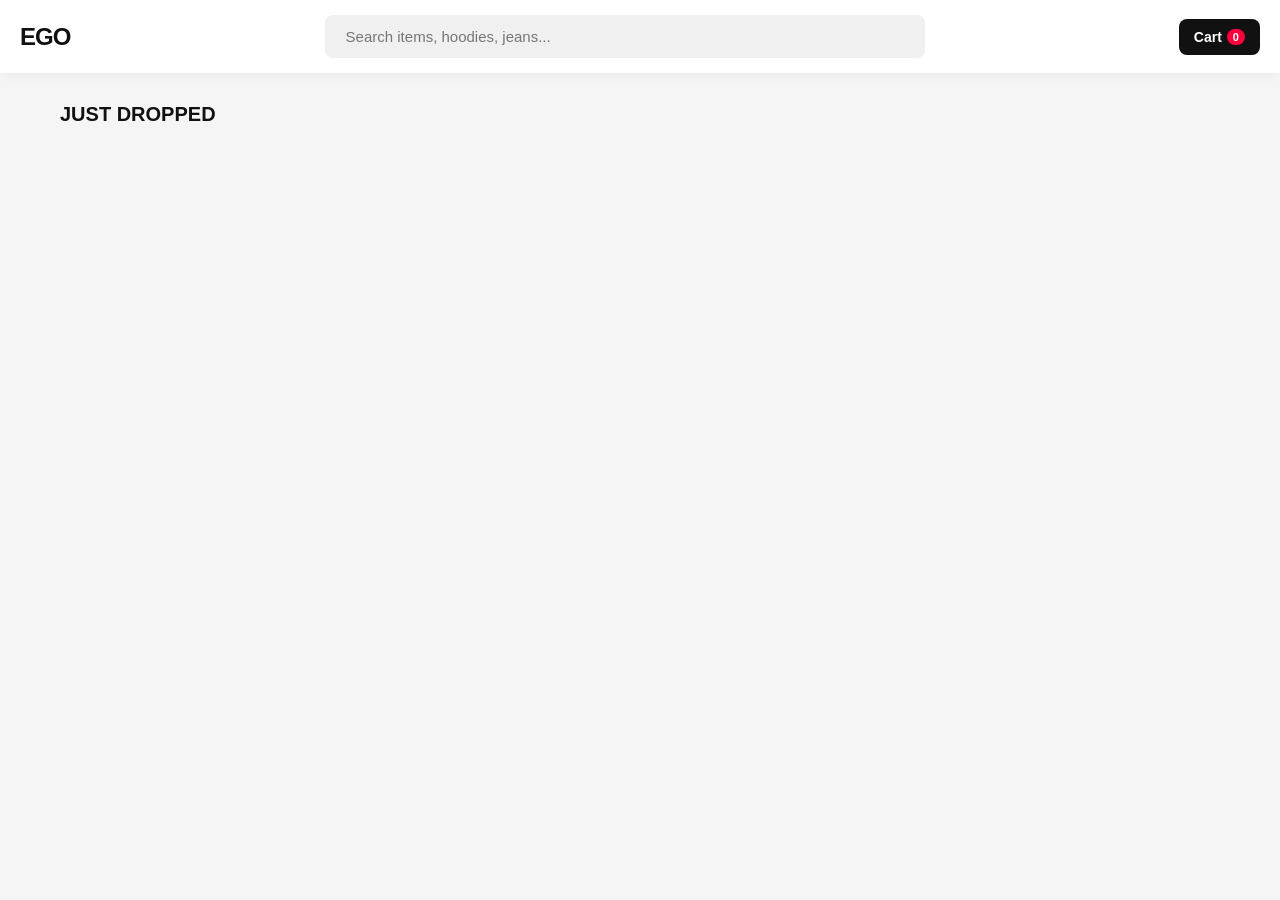
==== commit c5dfee82: "Update index.html" ====
--- a/index.html
+++ b/index.html
@@ -2,313 +2,33 @@
 <html lang="en">
 <head>
     <meta charset="UTF-8">
-    <meta name="viewport" content="width=device-width, initial-scale=1.0">
-    <title>EGO | THE UNDERGROUND ARCHIVE</title>
-    <link href="https://fonts.googleapis.com/css2?family=UnifrakturMaguntia&family=Syne:wght@800&family=Space+Mono:ital,wght@0,400;0,700;1,400&display=swap" rel="stylesheet">
-    <style>
-        /* --- EGO CORE SYSTEM --- */
-        :root {
-            --black: #000000;
-            --blood: #ff003c;
-            --chrome: #c0c0c0;
-            --matrix: #0f0;
-            --noise: url('https://grainy-gradients.vercel.app/noise.svg');
-        }
-
-        * { margin: 0; padding: 0; box-sizing: border-box; cursor: none; }
-        
-        body { 
-            background-color: var(--black); 
-            color: var(--chrome); 
-            font-family: 'Space Mono', monospace; 
-            overflow-x: hidden;
-            text-transform: uppercase;
-        }
-
-        /* --- CRT SCANLINES & NOISE OVERLAY --- */
-        body::before {
-            content: " "; display: block; position: fixed; top: 0; left: 0; bottom: 0; right: 0;
-            background: linear-gradient(rgba(18, 16, 16, 0) 50%, rgba(0, 0, 0, 0.25) 50%), linear-gradient(90deg, rgba(255, 0, 0, 0.06), rgba(0, 255, 0, 0.02), rgba(0, 0, 255, 0.06));
-            z-index: 9999; background-size: 100% 2px, 3px 100%; pointer-events: none;
-        }
-        body::after {
-            content: ""; position: fixed; top: 0; left: 0; width: 100vw; height: 100vh;
-            background-image: var(--noise); opacity: 0.05; z-index: 9998; pointer-events: none;
-        }
-
-        /* --- CUSTOM CURSOR --- */
-        .cursor-dot { width: 8px; height: 8px; background: var(--blood); position: fixed; border-radius: 50%; z-index: 10000; pointer-events: none; transform: translate(-50%, -50%); transition: width 0.2s, height 0.2s; box-shadow: 0 0 10px var(--blood); }
-        .cursor-outline { width: 40px; height: 40px; border: 1px solid var(--blood); position: fixed; border-radius: 50%; z-index: 9999; pointer-events: none; transform: translate(-50%, -50%); transition: 0.1s; }
-        .hovering .cursor-dot { width: 60px; height: 60px; background: rgba(255,0,60,0.2); border: 1px solid var(--blood); }
-        .hovering .cursor-outline { opacity: 0; }
-
-        /* --- BOOT LOADER --- */
-        #loader { position: fixed; width: 100vw; height: 100vh; background: var(--black); z-index: 20000; display: flex; flex-direction: column; justify-content: center; align-items: center; transition: opacity 0.5s; }
-        .loader-text { font-family: 'Syne', sans-serif; font-size: 5vw; color: var(--blood); font-weight: 800; animation: glitch 0.2s linear infinite; }
-        .loader-sub { color: var(--matrix); font-size: 14px; margin-top: 20px; }
-
-        /* --- GIANT GOTHIC HEADER --- */
-        header { padding: 50px 20px; text-align: center; position: relative; border-bottom: 1px solid #333; }
-        .goth-logo { font-family: 'UnifrakturMaguntia', cursive; font-size: 12vw; color: var(--chrome); line-height: 0.8; text-shadow: 0 0 20px rgba(255,0,60,0.5); text-transform: none; }
-        .header-marquee { position: absolute; bottom: 0; left: 0; width: 100%; background: var(--blood); color: var(--black); font-weight: bold; font-size: 12px; padding: 5px 0; overflow: hidden; white-space: nowrap; }
-        .header-marquee span { display: inline-block; animation: scroll-left 10s linear infinite; }
-
-        /* --- SEARCH & FILTERS (HACKER TERMINAL STYLE) --- */
-        .controls { display: flex; justify-content: space-between; align-items: center; padding: 20px 40px; border-bottom: 1px dashed #333; flex-wrap: wrap; gap: 20px;}
-        .search-term { background: transparent; border: none; border-bottom: 2px solid var(--blood); color: var(--chrome); font-family: 'Space Mono', monospace; font-size: 16px; padding: 5px; outline: none; width: 300px; text-transform: uppercase; }
-        .search-term::placeholder { color: #555; }
-        .filters { display: flex; gap: 10px; }
-        .f-btn { background: transparent; border: 1px solid #444; color: #888; padding: 5px 15px; font-family: 'Space Mono'; cursor: none; transition: 0.3s; text-transform: uppercase; font-size: 12px;}
-        .f-btn.active, .f-btn:hover { background: var(--chrome); color: var(--black); border-color: var(--chrome); }
-
-        /* --- EXTREME 3D GRID --- */
-        .grid { display: grid; grid-template-columns: repeat(auto-fit, minmax(300px, 1fr)); gap: 40px; padding: 60px 40px; perspective: 1000px; }
-        .product-card { position: relative; transform-style: preserve-3d; transition: transform 0.1s ease; cursor: none; }
-        
-        .card-inner { background: #050505; border: 1px solid #222; padding: 15px; transform: translateZ(0); box-shadow: 0 20px 50px rgba(0,0,0,0.8); }
-        .card-inner::before { content: 'EGO'; position: absolute; top: -15px; left: -15px; font-family: 'Syne'; font-size: 80px; color: rgba(255,255,255,0.02); z-index: 0; font-weight: 800; pointer-events: none;}
-        
-        .img-container { width: 100%; aspect-ratio: 3/4; overflow: hidden; position: relative; z-index: 1; filter: grayscale(100%) contrast(120%); transition: 0.5s; border: 1px solid #111;}
-        .product-card:hover .img-container { filter: grayscale(0%) contrast(100%); }
-        .img-container img { width: 100%; height: 100%; object-fit: cover; }
-        
-        /* Glitch effect on hover */
-        .product-card:hover .img-container img { animation: imgGlitch 0.3s cubic-bezier(.25, .46, .45, .94) both infinite; }
-        
-        .p-meta { padding-top: 20px; display: flex; justify-content: space-between; align-items: flex-end; z-index: 2; position: relative; }
-        .p-name { font-weight: bold; font-size: 14px; max-width: 70%; line-height: 1.2; }
-        .p-price { color: var(--blood); font-family: 'Syne'; font-size: 24px; font-weight: 800; }
-
-        /* --- THE BLAST DOOR MODAL --- */
-        .modal { position: fixed; top: 0; left: 0; width: 100vw; height: 100vh; z-index: 15000; display: none; pointer-events: none; }
-        .modal.active { display: block; pointer-events: all; }
-        
-        .door-top, .door-bottom { position: absolute; left: 0; width: 100%; height: 50vh; background: var(--black); border: 2px solid var(--blood); z-index: 1; transition: 0.5s cubic-bezier(0.77, 0, 0.175, 1); }
-        .door-top { top: 0; transform: translateY(-100%); border-bottom: none; }
-        .door-bottom { bottom: 0; transform: translateY(100%); border-top: none; }
-        .modal.active .door-top { transform: translateY(0); }
-        .modal.active .door-bottom { transform: translateY(0); }
-
-        .modal-content { position: absolute; top: 50%; left: 50%; transform: translate(-50%, -50%); z-index: 2; width: 90%; max-width: 1200px; height: 80vh; display: flex; opacity: 0; transition: opacity 0.3s 0.4s; }
-        .modal.active .modal-content { opacity: 1; }
-
-        .m-close { position: absolute; top: -40px; right: 0; color: var(--blood); font-size: 20px; font-weight: bold; background: none; border: none; font-family: 'Space Mono'; cursor: none; }
-        .m-close:hover { animation: glitch 0.2s infinite; }
-
-        .m-left { width: 50%; height: 100%; background: #0a0a0a; border: 1px solid #333; padding: 20px; }
-        .m-img { width: 100%; height: 100%; object-fit: cover; filter: contrast(120%); }
-        
-        .m-right { width: 50%; height: 100%; background: var(--black); border: 1px solid #333; border-left: none; padding: 50px; display: flex; flex-direction: column; position: relative; overflow-y: auto;}
-        .m-right::before { content: ''; position: absolute; top: 0; left: 0; width: 100%; height: 100%; background: repeating-linear-gradient(0deg, transparent, transparent 2px, rgba(255,0,60,0.03) 2px, rgba(255,0,60,0.03) 4px); pointer-events: none; }
-        
-        .m-title { font-family: 'Syne'; font-size: 50px; line-height: 1; color: var(--chrome); margin-bottom: 10px; text-transform: uppercase; }
-        .m-price { font-size: 30px; color: var(--blood); margin-bottom: 30px; }
-        .m-desc { color: #888; font-size: 14px; margin-bottom: 40px; line-height: 1.5; }
-        
-        .size-wrap { display: flex; gap: 10px; margin-bottom: auto; }
-        .size-box { border: 1px solid #444; padding: 15px 20px; background: transparent; color: var(--chrome); font-family: 'Space Mono'; transition: 0.2s; }
-        .size-box:hover { background: var(--blood); border-color: var(--blood); color: var(--black); }
-
-        .buy-btn { background: var(--blood); color: var(--black); padding: 25px; text-align: center; text-decoration: none; font-family: 'Syne'; font-weight: 800; font-size: 24px; text-transform: uppercase; letter-spacing: 5px; transition: 0.3s; border: none; margin-top: 30px; display: block;}
-        .buy-btn:hover { background: var(--chrome); color: var(--black); box-shadow: 0 0 20px rgba(255,255,255,0.5); }
-
-        /* --- ANIMATIONS --- */
-        @keyframes scroll-left { 0% { transform: translateX(100%); } 100% { transform: translateX(-100%); } }
-        @keyframes imgGlitch { 0% { transform: translate(0) } 20% { transform: translate(-2px, 2px) } 40% { transform: translate(-2px, -2px) } 60% { transform: translate(2px, 2px) } 80% { transform: translate(2px, -2px) } 100% { transform: translate(0) } }
-        @keyframes glitch { 0% { text-shadow: 2px 0 0 red, -2px 0 0 blue; } 5% { text-shadow: -2px 0 0 red, 2px 0 0 blue; } 10% { text-shadow: 2px 0 0 red, -2px 0 0 blue; } 15% { text-shadow: none; } 100% { text-shadow: none; } }
-
-        /* Mobile */
-        @media (max-width: 768px) {
-            .goth-logo { font-size: 20vw; }
-            .controls { padding: 20px; }
-            .search-term { width: 100%; }
-            .grid { grid-template-columns: 1fr; padding: 20px; }
-            .modal-content { flex-direction: column; height: 90vh; top: 5%; transform: translate(-50%, 0); }
-            .m-left, .m-right { width: 100%; }
-            .m-left { height: 40%; }
-            .m-right { height: 60%; padding: 20px; }
-            .m-title { font-size: 30px; }
-            .cursor-dot, .cursor-outline { display: none; } /* لا نحتاج للماوس في الهاتف */
-        }
-    </style>
+    <meta name="viewport" content="width=device-width, initial-scale=1.0, maximum-scale=1.0, user-scalable=no">
+    <title>EGO | The Worldwide Archive</title>
+    <link rel="stylesheet" href="style.css">
 </head>
 <body>
 
-    <div class="cursor-dot" id="cursorDot"></div>
-    <div class="cursor-outline" id="cursorOutline"></div>
+    <header>
+        <a href="index.html" class="logo">EGO</a>
+        
+        <div class="search-container">
+            <input type="text" id="searchInput" placeholder="Search items, hoodies, jeans...">
+        </div>
 
-    <div id="loader">
-        <div class="loader-text">EGO_OS v1.0</div>
-        <div class="loader-sub">ESTABLISHING SECURE CONNECTION...</div>
-    </div>
-
-    <header>
-        <div class="goth-logo">Ego</div>
-        <div class="header-marquee">
-            <span>[ WARNING: RESTRICTED ARCHIVES ] --- [ 1 OF 1 PIECES ] --- [ WORLDWIDE DELIVERY ] --- [ WARNING: RESTRICTED ARCHIVES ]</span>
+        <div class="user-actions">
+            <a href="#" class="cart-btn">
+                Cart <span class="cart-badge" id="cartCount">0</span>
+            </a>
         </div>
     </header>
 
-    <div class="controls">
-        <input type="text" id="search" class="search-term interactive" placeholder=">_ SEARCH_DATABASE..." onkeyup="handleSearch()">
-        <div class="filters">
-            <button class="f-btn active interactive" onclick="filterCat('all', this)">[ ALL ]</button>
-            <button class="f-btn interactive" onclick="filterCat('hoodies', this)">[ HOODIES ]</button>
-            <button class="f-btn interactive" onclick="filterCat('tees', this)">[ TEES ]</button>
-            <button class="f-btn interactive" onclick="filterCat('bottoms', this)">[ BOTTOMS ]</button>
-        </div>
-    </div>
+    <main class="container">
+        <div style="font-weight: 800; font-size: 20px; margin-top: 10px;">JUST DROPPED</div>
+        
+        <div class="grid" id="productGrid">
+            </div>
+    </main>
 
-    <div style="text-align: center; color: var(--blood); padding: 20px;" id="statusMsg"></div>
-    
-    <div class="grid" id="productGrid"></div>
-
-    <div class="modal" id="modal">
-        <div class="door-top"></div>
-        <div class="door-bottom"></div>
-        <div class="modal-content">
-            <button class="m-close interactive" onclick="closeModal()">[X] ABORT</button>
-            <div class="m-left">
-                <img src="" class="m-img" id="mImg">
-            </div>
-            <div class="m-right">
-                <div class="m-title" id="mTitle">NAME</div>
-                <div class="m-price" id="mPrice">$0.00</div>
-                <div class="m-desc" id="mDesc">DESC</div>
-                <div style="color: var(--matrix); font-size: 12px; margin-bottom: 10px;">> SELECT_PARAMETER:</div>
-                <div class="size-wrap" id="mSizes"></div>
-                <a href="https://members.ogads.com/" class="buy-btn interactive" target="_blank">EXECUTE_PURCHASE</a>
-            </div>
-        </div>
-    </div>
-
-    <script>
-        // --- 1. BOOT SEQUENCE ---
-        window.onload = () => {
-            setTimeout(() => {
-                document.getElementById('loader').style.opacity = '0';
-                setTimeout(() => document.getElementById('loader').style.display = 'none', 500);
-            }, 2000);
-        };
-
-        // --- 2. CUSTOM CURSOR & HOVER EFFECTS ---
-        const dot = document.getElementById('cursorDot');
-        const outline = document.getElementById('cursorOutline');
-        
-        window.addEventListener('mousemove', (e) => {
-            dot.style.left = e.clientX + 'px';
-            dot.style.top = e.clientY + 'px';
-            outline.style.left = e.clientX + 'px';
-            outline.style.top = e.clientY + 'px';
-        });
-
-        // --- 3. CORE LOGIC ---
-        let allProducts = [];
-        const grid = document.getElementById('productGrid');
-        const status = document.getElementById('statusMsg');
-
-        fetch('products.json')
-            .then(res => res.json())
-            .then(data => {
-                allProducts = data;
-                renderProducts(allProducts);
-            })
-            .catch(err => {
-                status.innerText = '> FATAL ERROR: DATABASE OFFLINE.';
-            });
-
-        function renderProducts(products) {
-            grid.innerHTML = '';
-            if(products.length === 0) {
-                grid.innerHTML = '<div style="color:#555; text-align:center; width:100%;">> 404_NO_MATCH_FOUND</div>';
-                return;
-            }
-            products.forEach(item => {
-                const card = document.createElement('div');
-                card.className = 'product-card interactive';
-                card.onclick = () => openModal(item);
-                card.innerHTML = `
-                    <div class="card-inner">
-                        <div class="img-container"><img src="${item.image}" loading="lazy"></div>
-                        <div class="p-meta">
-                            <div class="p-name">${item.name}</div>
-                            <div class="p-price">${item.price}</div>
-                        </div>
-                    </div>
-                `;
-                grid.appendChild(card);
-            });
-
-            // Re-attach 3D hover effect to new cards
-            attach3DEffect();
-            attachCursorInteractions();
-        }
-
-        // --- 4. 3D CARD TILT EFFECT ---
-        function attach3DEffect() {
-            const cards = document.querySelectorAll('.product-card');
-            cards.forEach(card => {
-                card.addEventListener('mousemove', (e) => {
-                    const rect = card.getBoundingClientRect();
-                    const x = e.clientX - rect.left;
-                    const y = e.clientY - rect.top;
-                    const centerX = rect.width / 2;
-                    const centerY = rect.height / 2;
-                    const rotateX = ((y - centerY) / centerY) * -15; // Max 15deg rotation
-                    const rotateY = ((x - centerX) / centerX) * 15;
-                    
-                    card.style.transform = `perspective(1000px) rotateX(${rotateX}deg) rotateY(${rotateY}deg) scale3d(1.02, 1.02, 1.02)`;
-                });
-                
-                card.addEventListener('mouseleave', () => {
-                    card.style.transform = `perspective(1000px) rotateX(0) rotateY(0) scale3d(1, 1, 1)`;
-                });
-            });
-        }
-
-        function attachCursorInteractions() {
-            document.querySelectorAll('.interactive').forEach(el => {
-                el.addEventListener('mouseenter', () => document.body.classList.add('hovering'));
-                el.addEventListener('mouseleave', () => document.body.classList.remove('hovering'));
-            });
-        }
-
-        // --- 5. FILTERS & SEARCH ---
-        function filterCat(category, btnElement) {
-            document.querySelectorAll('.f-btn').forEach(b => b.classList.remove('active'));
-            if(btnElement) btnElement.classList.add('active');
-            
-            if(category === 'all') renderProducts(allProducts);
-            else renderProducts(allProducts.filter(p => p.category === category));
-        }
-
-        function handleSearch() {
-            const query = document.getElementById('search').value.toLowerCase();
-            renderProducts(allProducts.filter(p => p.name.toLowerCase().includes(query) || p.category.includes(query)));
-        }
-
-        // --- 6. BLAST DOOR MODAL ---
-        function openModal(item) {
-            document.getElementById('mImg').src = item.image;
-            document.getElementById('mTitle').innerText = item.name;
-            document.getElementById('mPrice').innerText = item.price;
-            document.getElementById('mDesc').innerText = item.description;
-            
-            const sizesDiv = document.getElementById('mSizes');
-            sizesDiv.innerHTML = '';
-            item.sizes.forEach(size => {
-                sizesDiv.innerHTML += `<button class="size-box interactive">${size}</button>`;
-            });
-
-            document.getElementById('modal').classList.add('active');
-            document.body.style.overflow = 'hidden';
-            attachCursorInteractions();
-        }
-
-        function closeModal() {
-            document.getElementById('modal').classList.remove('active');
-            document.body.style.overflow = 'auto';
-        }
-    </script>
+    <script src="app.js"></script>
 </body>
 </html>
--- a/style.css
+++ b/style.css
@@ -0,0 +1,49 @@
+/* =========================================
+   EGO CORE STYLES - E-COMMERCE ARCHITECTURE
+   ========================================= */
+:root {
+    --bg-main: #f5f5f5; /* لون خلفية مريح للعين مثل المتاجر الكبرى */
+    --text-dark: #111;
+    --accent: #ff003c;
+    --white: #ffffff;
+    --border: #e0e0e0;
+}
+
+* { margin: 0; padding: 0; box-sizing: border-box; font-family: -apple-system, BlinkMacSystemFont, 'Segoe UI', Roboto, Helvetica, Arial, sans-serif; }
+body { background-color: var(--bg-main); color: var(--text-dark); -webkit-font-smoothing: antialiased; }
+a { text-decoration: none; color: inherit; }
+
+/* Header & Navigation */
+header { display: flex; align-items: center; justify-content: space-between; padding: 15px 20px; background: var(--white); box-shadow: 0 2px 10px rgba(0,0,0,0.05); position: sticky; top: 0; z-index: 100; }
+.logo { font-weight: 900; font-size: 24px; letter-spacing: -1px; text-transform: uppercase; color: var(--text-dark); }
+
+/* Smart Search Bar */
+.search-container { flex-grow: 1; margin: 0 20px; max-width: 600px; position: relative; }
+.search-container input { width: 100%; padding: 12px 20px; background: #f0f0f0; border: 1px solid transparent; border-radius: 8px; font-size: 15px; outline: none; transition: 0.3s; }
+.search-container input:focus { background: var(--white); border-color: var(--text-dark); box-shadow: 0 0 0 2px rgba(0,0,0,0.1); }
+
+/* User Actions (Cart) */
+.user-actions { display: flex; align-items: center; gap: 15px; }
+.cart-btn { background: var(--text-dark); color: var(--white); padding: 10px 15px; border-radius: 8px; font-weight: 600; font-size: 14px; display: flex; align-items: center; gap: 5px; }
+.cart-badge { background: var(--accent); color: var(--white); font-size: 11px; padding: 2px 6px; border-radius: 10px; font-weight: bold; }
+
+/* Product Grid System */
+.container { max-width: 1200px; margin: 0 auto; padding: 20px; }
+.grid { display: grid; grid-template-columns: repeat(auto-fill, minmax(200px, 1fr)); gap: 15px; margin-top: 20px; }
+
+.product-card { background: var(--white); border-radius: 12px; overflow: hidden; transition: transform 0.2s, box-shadow 0.2s; cursor: pointer; border: 1px solid var(--border); }
+.product-card:hover { transform: translateY(-3px); box-shadow: 0 8px 20px rgba(0,0,0,0.08); }
+.img-wrap { width: 100%; aspect-ratio: 1/1; background: #eee; overflow: hidden; }
+.img-wrap img { width: 100%; height: 100%; object-fit: cover; }
+.card-info { padding: 15px; }
+.p-title { font-size: 13px; color: #555; line-height: 1.4; height: 36px; overflow: hidden; display: -webkit-box; -webkit-line-clamp: 2; -webkit-box-orient: vertical; margin-bottom: 8px; }
+.p-price { font-size: 18px; font-weight: 800; color: var(--text-dark); }
+.p-sales { font-size: 11px; color: #888; margin-top: 5px; }
+
+/* Mobile Optimization */
+@media (max-width: 768px) {
+    header { flex-wrap: wrap; padding: 10px 15px; gap: 10px; }
+    .search-container { order: 3; margin: 0; width: 100%; max-width: 100%; }
+    .grid { grid-template-columns: repeat(2, 1fr); gap: 10px; padding: 10px; margin-top: 10px;}
+    .img-wrap { aspect-ratio: 3/4; }
+}
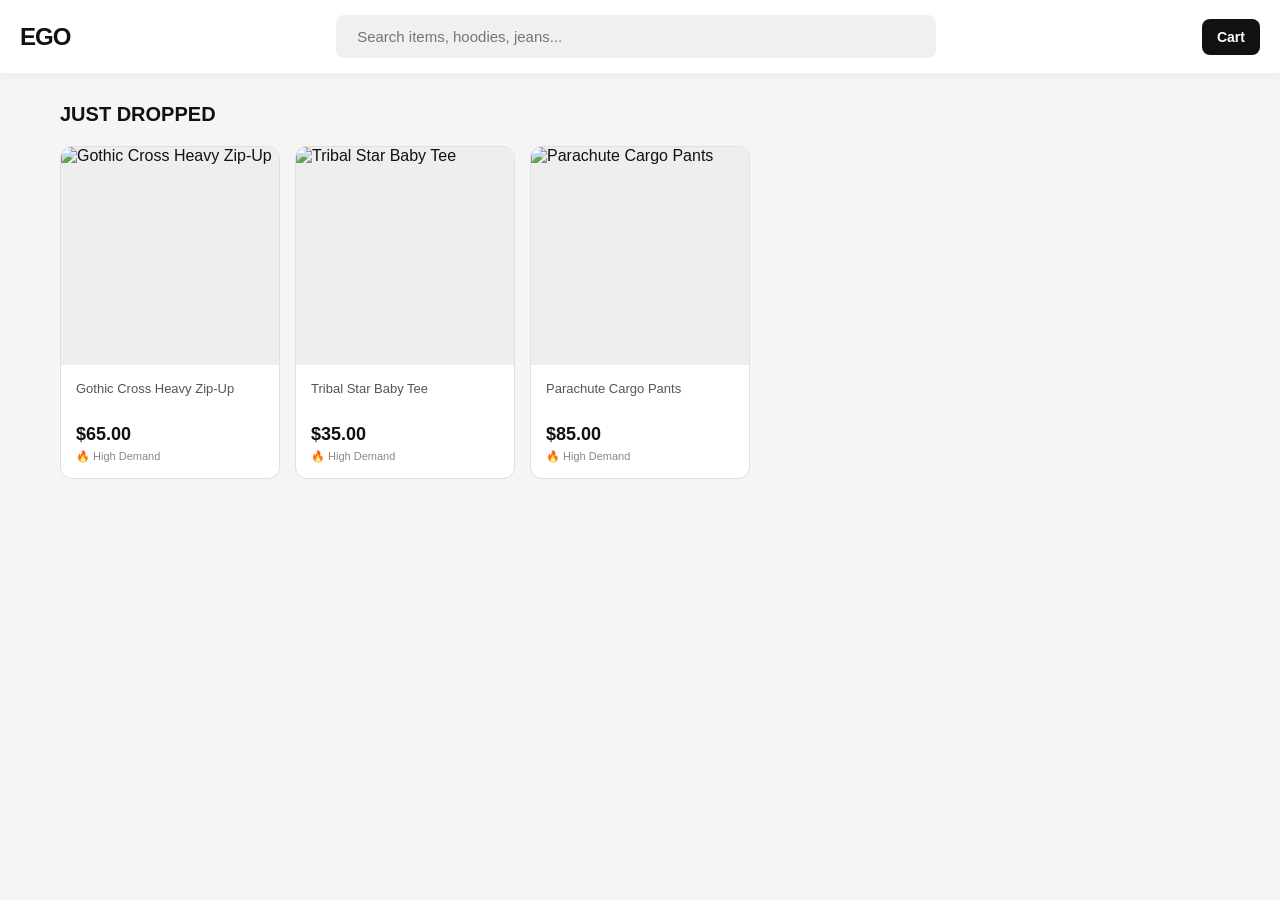
==== commit 708bd1f6: "Update index.html" ====
--- a/index.html
+++ b/index.html
@@ -16,7 +16,7 @@
         </div>
 
         <div class="user-actions">
-            <a href="#" class="cart-btn">
+            <a href="cart.html" class="cart-btn">
                 Cart <span class="cart-badge" id="cartCount">0</span>
             </a>
         </div>
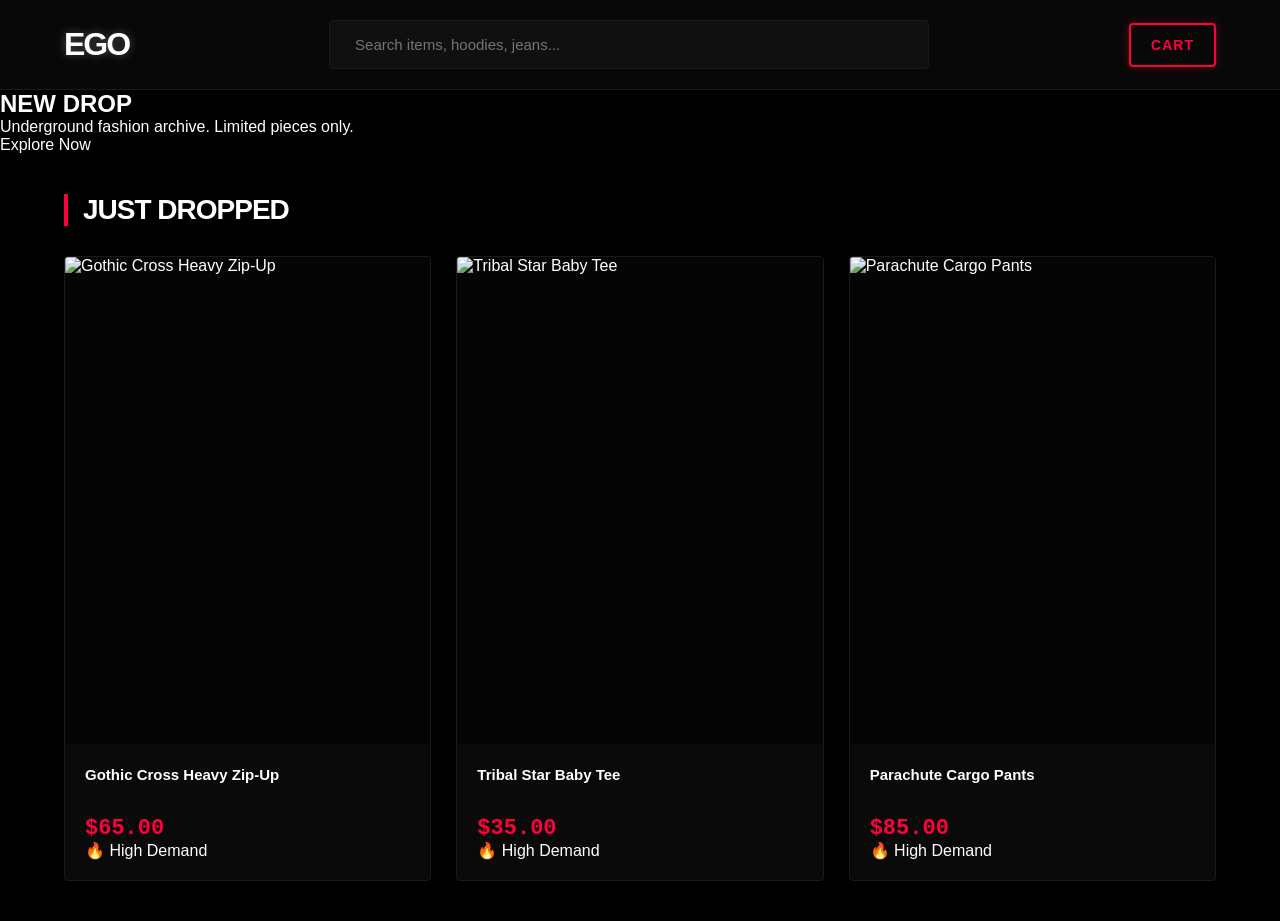
==== commit 7181f05b: "Update index.html" ====
--- a/index.html
+++ b/index.html
@@ -2,33 +2,43 @@
 <html lang="en">
 <head>
     <meta charset="UTF-8">
-    <meta name="viewport" content="width=device-width, initial-scale=1.0, maximum-scale=1.0, user-scalable=no">
+    <meta name="viewport" content="width=device-width, initial-scale=1.0">
     <title>EGO | The Worldwide Archive</title>
     <link rel="stylesheet" href="style.css">
 </head>
 <body>
 
-    <header>
-        <a href="index.html" class="logo">EGO</a>
-        
-        <div class="search-container">
-            <input type="text" id="searchInput" placeholder="Search items, hoodies, jeans...">
-        </div>
+<header>
+    <a href="index.html" class="logo">EGO</a>
+    
+    <div class="search-container">
+        <input type="text" id="searchInput" placeholder="Search items, hoodies, jeans...">
+    </div>
 
-        <div class="user-actions">
-            <a href="cart.html" class="cart-btn">
-                Cart <span class="cart-badge" id="cartCount">0</span>
-            </a>
-        </div>
-    </header>
+    <div class="user-actions">
+        <a href="cart.html" class="cart-btn">
+            Cart <span class="cart-badge" id="cartCount">0</span>
+        </a>
+    </div>
+</header>
 
-    <main class="container">
-        <div style="font-weight: 800; font-size: 20px; margin-top: 10px;">JUST DROPPED</div>
-        
-        <div class="grid" id="productGrid">
-            </div>
-    </main>
+<!-- 🔥 HERO SECTION -->
+<section class="hero">
+    <div class="hero-content">
+        <h1>NEW DROP</h1>
+        <p>Underground fashion archive. Limited pieces only.</p>
+        <a href="#" class="hero-btn">Explore Now</a>
+    </div>
+</section>
 
-    <script src="app.js"></script>
+<main class="container">
+
+    <div class="grid-title">JUST DROPPED</div>
+
+    <div class="grid" id="productGrid"></div>
+
+</main>
+
+<script src="app.js"></script>
 </body>
 </html>
--- a/style.css
+++ b/style.css
@@ -1,49 +1,107 @@
 /* =========================================
-   EGO CORE STYLES - E-COMMERCE ARCHITECTURE
+   EGO ULTIMATE UI - CYBER-URBANE AESTHETIC
    ========================================= */
 :root {
-    --bg-main: #f5f5f5; /* لون خلفية مريح للعين مثل المتاجر الكبرى */
-    --text-dark: #111;
-    --accent: #ff003c;
-    --white: #ffffff;
-    --border: #e0e0e0;
+    --bg-dark: #000000; /* أسود مطلق */
+    --bg-card: #0a0a0a; /* أسود خفيف للبطاقات */
+    --text-main: #ffffff;
+    --text-dim: #a0a0a0;
+    --accent: #ff003c; /* أحمر نيون قوي */
+    --accent-glow: rgba(255, 0, 60, 0.3);
+    --border: #1a1a1a;
+    --glass: rgba(10, 10, 10, 0.8);
 }
 
-* { margin: 0; padding: 0; box-sizing: border-box; font-family: -apple-system, BlinkMacSystemFont, 'Segoe UI', Roboto, Helvetica, Arial, sans-serif; }
-body { background-color: var(--bg-main); color: var(--text-dark); -webkit-font-smoothing: antialiased; }
-a { text-decoration: none; color: inherit; }
+* { margin: 0; padding: 0; box-sizing: border-box; font-family: 'Inter', -apple-system, BlinkMacSystemFont, sans-serif; -webkit-font-smoothing: antialiased; }
+body { background-color: var(--bg-dark); color: var(--text-main); overflow-x: hidden; }
+a { text-decoration: none; color: inherit; transition: 0.3s; }
 
-/* Header & Navigation */
-header { display: flex; align-items: center; justify-content: space-between; padding: 15px 20px; background: var(--white); box-shadow: 0 2px 10px rgba(0,0,0,0.05); position: sticky; top: 0; z-index: 100; }
-.logo { font-weight: 900; font-size: 24px; letter-spacing: -1px; text-transform: uppercase; color: var(--text-dark); }
+/* Header - Glassmorphism Effect */
+header { display: flex; align-items: center; justify-content: space-between; padding: 20px 5%; background: var(--glass); backdrop-filter: blur(15px); -webkit-backdrop-filter: blur(15px); position: sticky; top: 0; z-index: 100; border-bottom: 1px solid var(--border); }
+.logo { font-weight: 900; font-size: 32px; letter-spacing: -2px; text-transform: uppercase; color: var(--text-main); text-shadow: 0 0 10px rgba(255,255,255,0.3); }
 
-/* Smart Search Bar */
-.search-container { flex-grow: 1; margin: 0 20px; max-width: 600px; position: relative; }
-.search-container input { width: 100%; padding: 12px 20px; background: #f0f0f0; border: 1px solid transparent; border-radius: 8px; font-size: 15px; outline: none; transition: 0.3s; }
-.search-container input:focus { background: var(--white); border-color: var(--text-dark); box-shadow: 0 0 0 2px rgba(0,0,0,0.1); }
+/* Smart Search - Clean & Wide */
+.search-container { flex-grow: 1; margin: 0 40px; max-width: 600px; position: relative; }
+.search-container input { width: 100%; padding: 15px 25px; background: rgba(255,255,255,0.03); border: 1px solid var(--border); border-radius: 4px; color: var(--text-main); font-size: 15px; outline: none; transition: 0.3s; }
+.search-container input:focus { border-color: var(--accent); box-shadow: 0 0 15px var(--accent-glow); background: rgba(255,255,255,0.05); }
 
-/* User Actions (Cart) */
-.user-actions { display: flex; align-items: center; gap: 15px; }
-.cart-btn { background: var(--text-dark); color: var(--white); padding: 10px 15px; border-radius: 8px; font-weight: 600; font-size: 14px; display: flex; align-items: center; gap: 5px; }
-.cart-badge { background: var(--accent); color: var(--white); font-size: 11px; padding: 2px 6px; border-radius: 10px; font-weight: bold; }
+/* Cart Button - Cyber Style */
+.cart-btn { background: transparent; color: var(--accent); border: 2px solid var(--accent); padding: 12px 20px; border-radius: 4px; font-weight: 700; font-size: 14px; text-transform: uppercase; letter-spacing: 1px; display: flex; align-items: center; gap: 8px; box-shadow: 0 0 10px var(--accent-glow); }
+.cart-btn:hover { background: var(--accent); color: var(--bg-dark); box-shadow: 0 0 20px var(--accent); }
+.cart-badge { background: var(--text-main); color: var(--bg-dark); font-size: 11px; padding: 3px 7px; border-radius: 2px; font-weight: 900; }
 
-/* Product Grid System */
-.container { max-width: 1200px; margin: 0 auto; padding: 20px; }
-.grid { display: grid; grid-template-columns: repeat(auto-fill, minmax(200px, 1fr)); gap: 15px; margin-top: 20px; }
+/* Product Grid */
+.container { max-width: 1400px; margin: 0 auto; padding: 40px 5%; }
+.grid-title { font-weight: 900; font-size: 28px; text-transform: uppercase; letter-spacing: -1px; margin-bottom: 30px; border-left: 4px solid var(--accent); padding-left: 15px; }
+.grid { display: grid; grid-template-columns: repeat(auto-fill, minmax(280px, 1fr)); gap: 25px; }
 
-.product-card { background: var(--white); border-radius: 12px; overflow: hidden; transition: transform 0.2s, box-shadow 0.2s; cursor: pointer; border: 1px solid var(--border); }
-.product-card:hover { transform: translateY(-3px); box-shadow: 0 8px 20px rgba(0,0,0,0.08); }
-.img-wrap { width: 100%; aspect-ratio: 1/1; background: #eee; overflow: hidden; }
-.img-wrap img { width: 100%; height: 100%; object-fit: cover; }
-.card-info { padding: 15px; }
-.p-title { font-size: 13px; color: #555; line-height: 1.4; height: 36px; overflow: hidden; display: -webkit-box; -webkit-line-clamp: 2; -webkit-box-orient: vertical; margin-bottom: 8px; }
-.p-price { font-size: 18px; font-weight: 800; color: var(--text-dark); }
-.p-sales { font-size: 11px; color: #888; margin-top: 5px; }
+/* Product Card - Minimal & Clean */
+.product-card { background: var(--bg-card); border-radius: 4px; overflow: hidden; border: 1px solid var(--border); transition: 0.4s cubic-bezier(0.165, 0.84, 0.44, 1); }
+.product-card:hover { transform: translateY(-5px); border-color: #333; box-shadow: 0 10px 30px rgba(0,0,0,0.5); }
+.img-wrap { width: 100%; aspect-ratio: 3/4; overflow: hidden; background: #050505; position: relative;}
+.img-wrap img { width: 100%; height: 100%; object-fit: cover; transition: 0.6s; filter: grayscale(20%); }
+.product-card:hover img { transform: scale(1.05); filter: grayscale(0%); }
+
+.card-info { padding: 20px; }
+.p-title { font-size: 15px; font-weight: 600; color: var(--text-main); line-height: 1.4; margin-bottom: 10px; height: 42px; overflow: hidden; display: -webkit-box; -webkit-line-clamp: 2; -webkit-box-orient: vertical; }
+.p-price { font-size: 22px; font-weight: 900; color: var(--accent); font-family: 'Space Mono', monospace; } /* خط برمي للمسعر */
+
+/* Product Page (product.html) */
+.product-page { display: flex; gap: 60px; margin-top: 60px; }
+.product-images { width: 60%; }
+.product-images img { width: 100%; border-radius: 4px; border: 1px solid var(--border); filter: contrast(110%);}
+
+.product-details { width: 40%; padding-top: 20px; }
+.p-name-large { font-size: 40px; font-weight: 900; text-transform: uppercase; letter-spacing: -2px; line-height: 1; margin-bottom: 15px; }
+.p-price-large { font-size: 36px; color: var(--accent); font-weight: 900; margin-bottom: 30px; font-family: 'Space Mono', monospace;}
+.p-desc-large { font-size: 16px; color: var(--text-dim); line-height: 1.8; margin-bottom: 40px; }
+
+.selector-label { font-size: 12px; font-weight: 700; color: var(--text-dim); text-transform: uppercase; letter-spacing: 1px; margin-bottom: 10px; }
+.sizes-list { display: flex; gap: 10px; margin-bottom: 40px; flex-wrap: wrap; }
+.size-item { border: 1px solid var(--border); padding: 15px 25px; cursor: pointer; transition: 0.2s; font-weight: 700; background: var(--bg-card); color: var(--text-dim); border-radius: 2px;}
+.size-item:hover, .size-item.active { border-color: var(--text-main); color: var(--text-main); background: #111; }
+
+.action-btns { display: flex; flex-direction: column; gap: 15px; margin-top: auto; }
+.add-cart-btn { width: 100%; padding: 20px; background: #111; color: var(--text-main); border: 1px solid var(--border); font-weight: 700; cursor: pointer; text-transform: uppercase; letter-spacing: 1px; transition: 0.3s; }
+.add-cart-btn:hover { background: var(--text-main); color: var(--bg-dark); }
+.buy-now-btn { width: 100%; padding: 20px; background: var(--accent); color: var(--bg-dark); border: none; font-weight: 900; cursor: pointer; text-transform: uppercase; letter-spacing: 2px; text-align: center; box-shadow: 0 0 15px var(--accent-glow); }
+.buy-now-btn:hover { box-shadow: 0 0 30px var(--accent); transform: translateY(-2px); }
+
+/* Cart Page (cart.html) */
+.cart-container { max-width: 1000px; margin: 60px auto; padding: 40px; background: var(--bg-card); border-radius: 4px; border: 1px solid var(--border); }
+.cart-title { font-size: 32px; font-weight: 900; text-transform: uppercase; letter-spacing: -1px; margin-bottom: 40px; color: var(--text-main); border-bottom: 1px solid var(--border); padding-bottom: 15px;}
+
+.cart-item { display: flex; align-items: center; gap: 25px; padding: 25px 0; border-bottom: 1px solid var(--border); }
+.cart-item img { width: 100px; height: 130px; object-fit: cover; border-radius: 2px; }
+.cart-item-title { font-weight: 700; font-size: 18px; color: var(--text-main); margin-bottom: 5px; text-transform: uppercase; }
+.cart-item-price { color: var(--accent); font-weight: 800; font-size: 18px; }
+.remove-btn { background: none; border: none; color: #555; font-size: 12px; cursor: pointer; text-transform: uppercase; font-weight: 700; margin-top: 10px;}
+.remove-btn:hover { color: var(--accent); }
+
+/* Promo Code Section */
+.promo-section { margin-top: 30px; padding: 20px; background: rgba(255,255,255,0.02); border: 1px dashed var(--border); display: flex; gap: 10px; }
+.promo-input { flex-grow: 1; padding: 15px; background: var(--bg-dark); border: 1px solid var(--border); color: var(--text-main); outline: none; text-transform: uppercase; }
+.promo-input:focus { border-color: var(--accent); }
+.promo-btn { padding: 15px 25px; background: #222; color: white; border: none; font-weight: 700; cursor: pointer; text-transform: uppercase; }
+.promo-btn:hover { background: var(--text-main); color: var(--bg-dark); }
+.promo-msg { font-size: 12px; margin-top: 10px; }
+
+.cart-summary { margin-top: 40px; padding-top: 30px; border-top: 1px solid var(--border); display: flex; justify-content: space-between; align-items: center; }
+.total-label { font-size: 16px; color: var(--text-dim); text-transform: uppercase; }
+.total-price { font-size: 36px; font-weight: 900; color: var(--accent); font-family: 'Space Mono', monospace; }
 
 /* Mobile Optimization */
 @media (max-width: 768px) {
-    header { flex-wrap: wrap; padding: 10px 15px; gap: 10px; }
-    .search-container { order: 3; margin: 0; width: 100%; max-width: 100%; }
-    .grid { grid-template-columns: repeat(2, 1fr); gap: 10px; padding: 10px; margin-top: 10px;}
-    .img-wrap { aspect-ratio: 3/4; }
+    header { padding: 15px; flex-wrap: wrap; }
+    .logo { font-size: 24px; }
+    .search-container { order: 3; margin: 15px 0 0; width: 100%; max-width: 100%; }
+    .grid { grid-template-columns: repeat(2, 1fr); gap: 15px; }
+    .p-title { font-size: 13px; height: 36px; }
+    .p-price { font-size: 18px; }
+    .product-page { flex-direction: column; gap: 30px; margin-top: 30px; }
+    .product-images, .product-details { width: 100%; }
+    .p-name-large { font-size: 28px; }
+    .action-btns { flex-direction: column-reverse; }
+    .cart-container { padding: 20px; }
+    .cart-item { flex-direction: column; text-align: center; }
 }
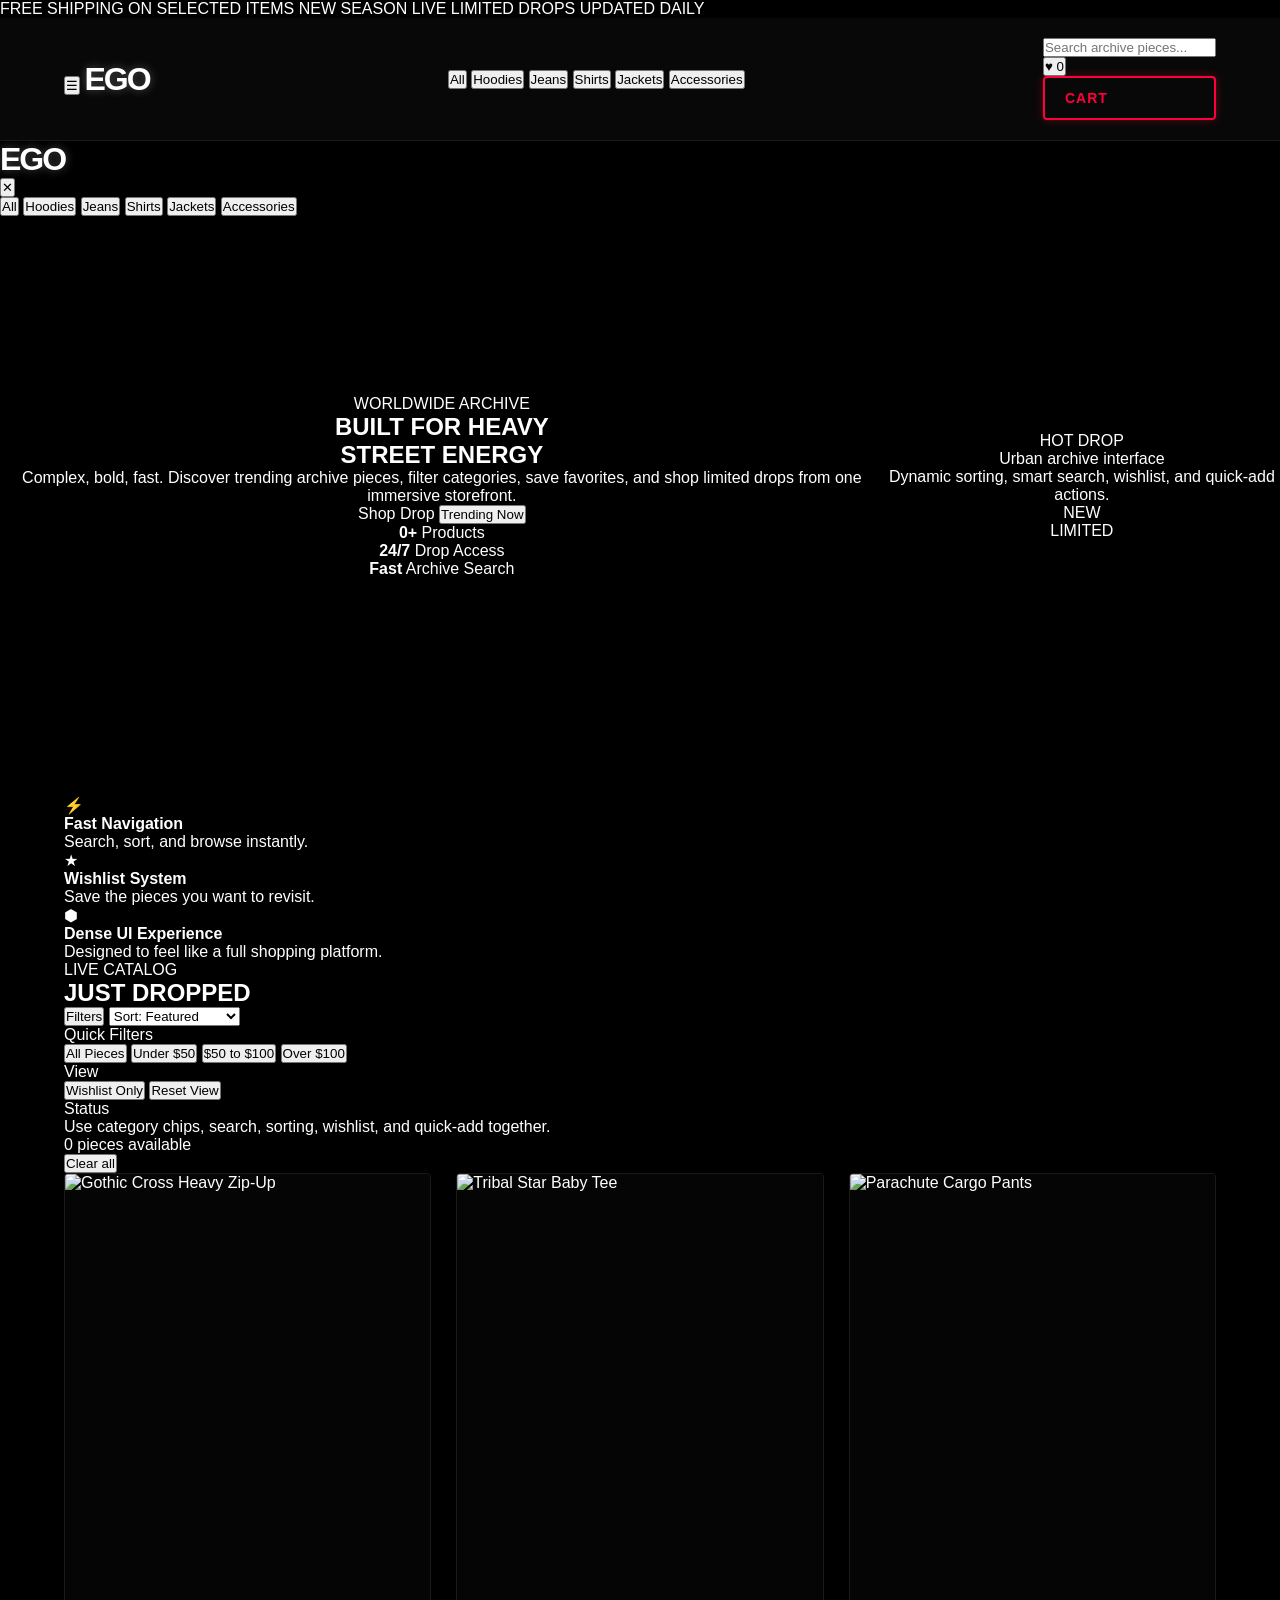
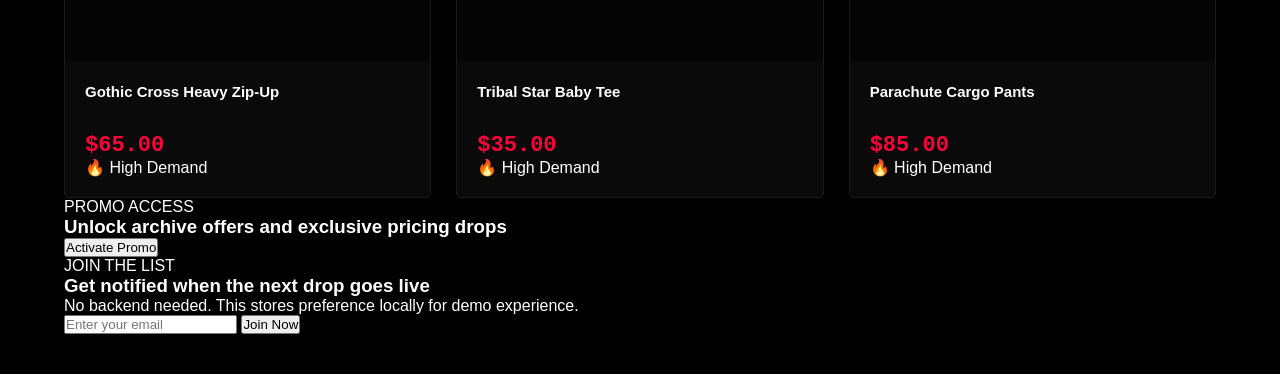
==== commit 7c2e7d6d: "Update index.html" ====
--- a/index.html
+++ b/index.html
@@ -1,44 +1,211 @@
 <!DOCTYPE html>
 <html lang="en">
 <head>
-    <meta charset="UTF-8">
-    <meta name="viewport" content="width=device-width, initial-scale=1.0">
-    <title>EGO | The Worldwide Archive</title>
-    <link rel="stylesheet" href="style.css">
+  <meta charset="UTF-8" />
+  <meta name="viewport" content="width=device-width, initial-scale=1.0" />
+  <title>EGO | The Worldwide Archive</title>
+  <link rel="stylesheet" href="style.css" />
 </head>
 <body>
-
-<header>
-    <a href="index.html" class="logo">EGO</a>
-    
-    <div class="search-container">
-        <input type="text" id="searchInput" placeholder="Search items, hoodies, jeans...">
-    </div>
-
-    <div class="user-actions">
-        <a href="cart.html" class="cart-btn">
-            Cart <span class="cart-badge" id="cartCount">0</span>
-        </a>
-    </div>
-</header>
-
-<!-- 🔥 HERO SECTION -->
-<section class="hero">
-    <div class="hero-content">
-        <h1>NEW DROP</h1>
-        <p>Underground fashion archive. Limited pieces only.</p>
-        <a href="#" class="hero-btn">Explore Now</a>
-    </div>
-</section>
-
-<main class="container">
-
-    <div class="grid-title">JUST DROPPED</div>
-
-    <div class="grid" id="productGrid"></div>
-
-</main>
-
-<script src="app.js"></script>
+  <div class="top-strip">
+    <div class="top-strip-inner">
+      <span>FREE SHIPPING ON SELECTED ITEMS</span>
+      <span>NEW SEASON LIVE</span>
+      <span>LIMITED DROPS UPDATED DAILY</span>
+    </div>
+  </div>
+
+  <header class="site-header">
+    <div class="header-left">
+      <button class="icon-btn mobile-only" id="menuToggle" aria-label="Open menu">☰</button>
+      <a href="index.html" class="logo">EGO</a>
+    </div>
+
+    <nav class="main-nav" id="mainNav">
+      <button class="nav-link category-chip active" data-category="all">All</button>
+      <button class="nav-link category-chip" data-category="hoodies">Hoodies</button>
+      <button class="nav-link category-chip" data-category="jeans">Jeans</button>
+      <button class="nav-link category-chip" data-category="shirts">Shirts</button>
+      <button class="nav-link category-chip" data-category="jackets">Jackets</button>
+      <button class="nav-link category-chip" data-category="accessories">Accessories</button>
+    </nav>
+
+    <div class="header-actions">
+      <div class="search-shell">
+        <input type="text" id="searchInput" placeholder="Search archive pieces..." />
+      </div>
+
+      <button class="icon-btn" id="wishlistOpen" aria-label="Wishlist">
+        ♥ <span class="mini-badge" id="wishlistCount">0</span>
+      </button>
+
+      <a href="cart.html" class="cart-btn">
+        Cart <span class="cart-badge" id="cartCount">0</span>
+      </a>
+    </div>
+  </header>
+
+  <aside class="mobile-panel" id="mobilePanel">
+    <div class="mobile-panel-top">
+      <div class="logo">EGO</div>
+      <button class="icon-btn" id="closeMenu" aria-label="Close menu">✕</button>
+    </div>
+    <div class="mobile-panel-links">
+      <button class="mobile-category-link category-chip active" data-category="all">All</button>
+      <button class="mobile-category-link category-chip" data-category="hoodies">Hoodies</button>
+      <button class="mobile-category-link category-chip" data-category="jeans">Jeans</button>
+      <button class="mobile-category-link category-chip" data-category="shirts">Shirts</button>
+      <button class="mobile-category-link category-chip" data-category="jackets">Jackets</button>
+      <button class="mobile-category-link category-chip" data-category="accessories">Accessories</button>
+    </div>
+  </aside>
+  <div class="page-overlay" id="pageOverlay"></div>
+
+  <section class="hero">
+    <div class="hero-copy">
+      <div class="eyebrow">WORLDWIDE ARCHIVE</div>
+      <h1>BUILT FOR HEAVY <br />STREET ENERGY</h1>
+      <p>
+        Complex, bold, fast. Discover trending archive pieces, filter categories,
+        save favorites, and shop limited drops from one immersive storefront.
+      </p>
+      <div class="hero-cta-row">
+        <a href="#catalogSection" class="hero-primary">Shop Drop</a>
+        <button class="hero-secondary" id="scrollTrendingBtn">Trending Now</button>
+      </div>
+
+      <div class="hero-stats">
+        <div class="stat-box">
+          <strong id="heroProductCount">0+</strong>
+          <span>Products</span>
+        </div>
+        <div class="stat-box">
+          <strong>24/7</strong>
+          <span>Drop Access</span>
+        </div>
+        <div class="stat-box">
+          <strong>Fast</strong>
+          <span>Archive Search</span>
+        </div>
+      </div>
+    </div>
+
+    <div class="hero-visual">
+      <div class="visual-card visual-card-main">
+        <div class="visual-label">HOT DROP</div>
+        <div class="visual-title">Urban archive interface</div>
+        <div class="visual-desc">Dynamic sorting, smart search, wishlist, and quick-add actions.</div>
+      </div>
+      <div class="visual-card visual-card-small top-right">NEW</div>
+      <div class="visual-card visual-card-small bottom-left">LIMITED</div>
+      <div class="glow-orb glow-one"></div>
+      <div class="glow-orb glow-two"></div>
+    </div>
+  </section>
+
+  <main class="container">
+    <section class="service-row">
+      <div class="service-box">
+        <span>⚡</span>
+        <div>
+          <strong>Fast Navigation</strong>
+          <p>Search, sort, and browse instantly.</p>
+        </div>
+      </div>
+      <div class="service-box">
+        <span>★</span>
+        <div>
+          <strong>Wishlist System</strong>
+          <p>Save the pieces you want to revisit.</p>
+        </div>
+      </div>
+      <div class="service-box">
+        <span>⬢</span>
+        <div>
+          <strong>Dense UI Experience</strong>
+          <p>Designed to feel like a full shopping platform.</p>
+        </div>
+      </div>
+    </section>
+
+    <section class="catalog-section" id="catalogSection">
+      <div class="section-head">
+        <div>
+          <div class="eyebrow">LIVE CATALOG</div>
+          <h2>JUST DROPPED</h2>
+        </div>
+        <div class="toolbar">
+          <button class="toolbar-btn" id="toggleFiltersBtn">Filters</button>
+          <select id="sortSelect" class="toolbar-select">
+            <option value="default">Sort: Featured</option>
+            <option value="price-low">Price: Low to High</option>
+            <option value="price-high">Price: High to Low</option>
+            <option value="name-asc">Name: A to Z</option>
+          </select>
+        </div>
+      </div>
+
+      <div class="catalog-layout">
+        <aside class="filters-panel" id="filtersPanel">
+          <div class="filter-block">
+            <div class="filter-title">Quick Filters</div>
+            <button class="filter-pill active" data-filter="all">All Pieces</button>
+            <button class="filter-pill" data-filter="under-50">Under $50</button>
+            <button class="filter-pill" data-filter="50-100">$50 to $100</button>
+            <button class="filter-pill" data-filter="over-100">Over $100</button>
+          </div>
+
+          <div class="filter-block">
+            <div class="filter-title">View</div>
+            <button class="filter-pill" id="showFavoritesBtn">Wishlist Only</button>
+            <button class="filter-pill" id="showAllBtn">Reset View</button>
+          </div>
+
+          <div class="filter-block">
+            <div class="filter-title">Status</div>
+            <div class="status-note">Use category chips, search, sorting, wishlist, and quick-add together.</div>
+          </div>
+        </aside>
+
+        <div class="catalog-content">
+          <div class="results-bar">
+            <div class="results-left">
+              <span id="resultsCount">0</span> pieces available
+            </div>
+            <div class="results-right">
+              <button class="ghost-btn" id="clearAllBtn">Clear all</button>
+            </div>
+          </div>
+
+          <div class="grid" id="productGrid"></div>
+        </div>
+      </div>
+    </section>
+
+    <section class="promo-banner">
+      <div>
+        <div class="eyebrow">PROMO ACCESS</div>
+        <h3>Unlock archive offers and exclusive pricing drops</h3>
+      </div>
+      <button class="hero-primary" id="promoPulseBtn">Activate Promo</button>
+    </section>
+
+    <section class="newsletter">
+      <div class="newsletter-copy">
+        <div class="eyebrow">JOIN THE LIST</div>
+        <h3>Get notified when the next drop goes live</h3>
+        <p>No backend needed. This stores preference locally for demo experience.</p>
+      </div>
+      <form class="newsletter-form" id="newsletterForm">
+        <input type="email" id="newsletterEmail" placeholder="Enter your email" required />
+        <button type="submit">Join Now</button>
+      </form>
+      <div class="newsletter-msg" id="newsletterMsg"></div>
+    </section>
+  </main>
+
+  <div class="toast" id="toast"></div>
+
+  <script src="app.js"></script>
 </body>
 </html>
--- a/style.css
+++ b/style.css
@@ -105,3 +105,32 @@
     .cart-container { padding: 20px; }
     .cart-item { flex-direction: column; text-align: center; }
 }
+/* HERO SECTION */
+.hero {
+    height: 60vh;
+    display: flex;
+    align-items: center;
+    justify-content: center;
+    text-align: center;
+    background: linear-gradient(to bottom, rgba(0,0,0,0.6), #000);
+}
+
+.hero-content h1 {
+    font-size: 60px;
+    font-weight: 900;
+    letter-spacing: -2px;
+}
+
+.hero-content p {
+    color: var(--text-dim);
+    margin: 15px 0;
+}
+
+.hero-btn {
+    display: inline-block;
+    padding: 15px 30px;
+    background: var(--accent);
+    color: black;
+    font-weight: 800;
+    margin-top: 10px;
+}
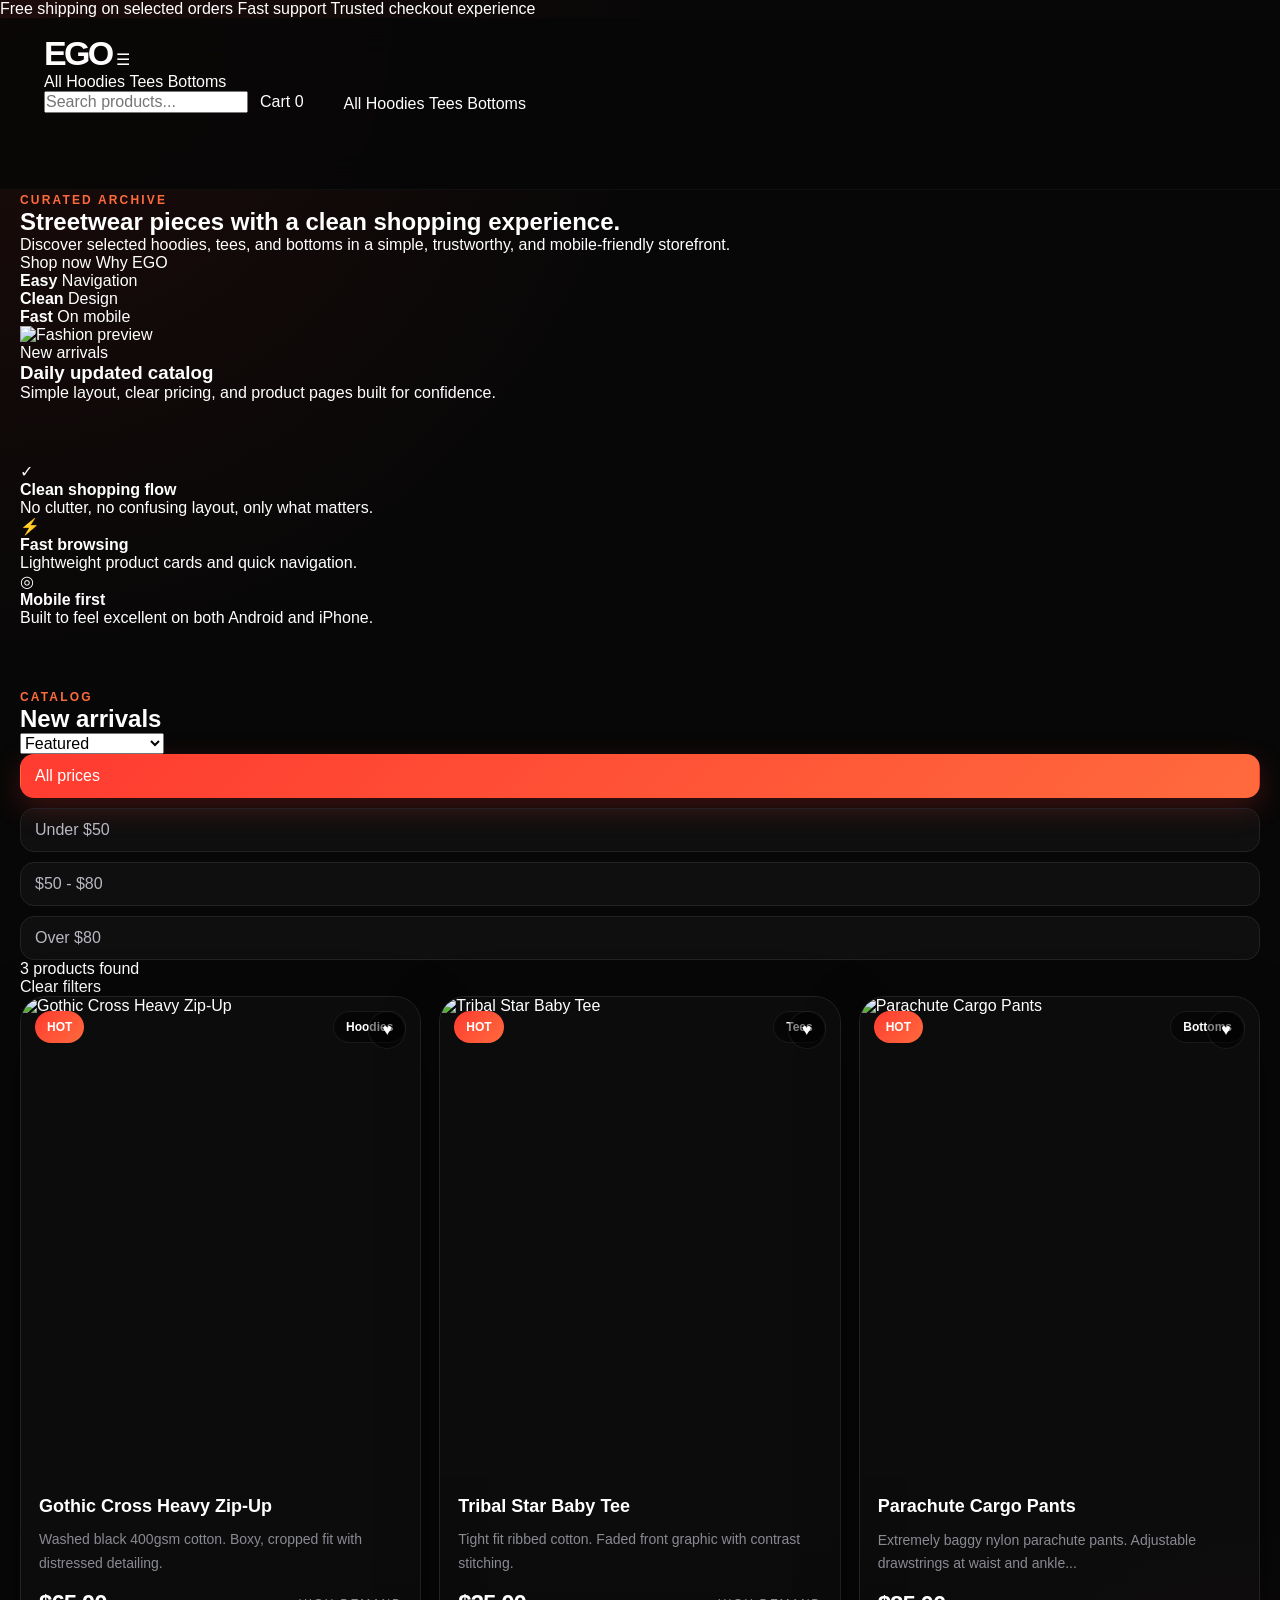
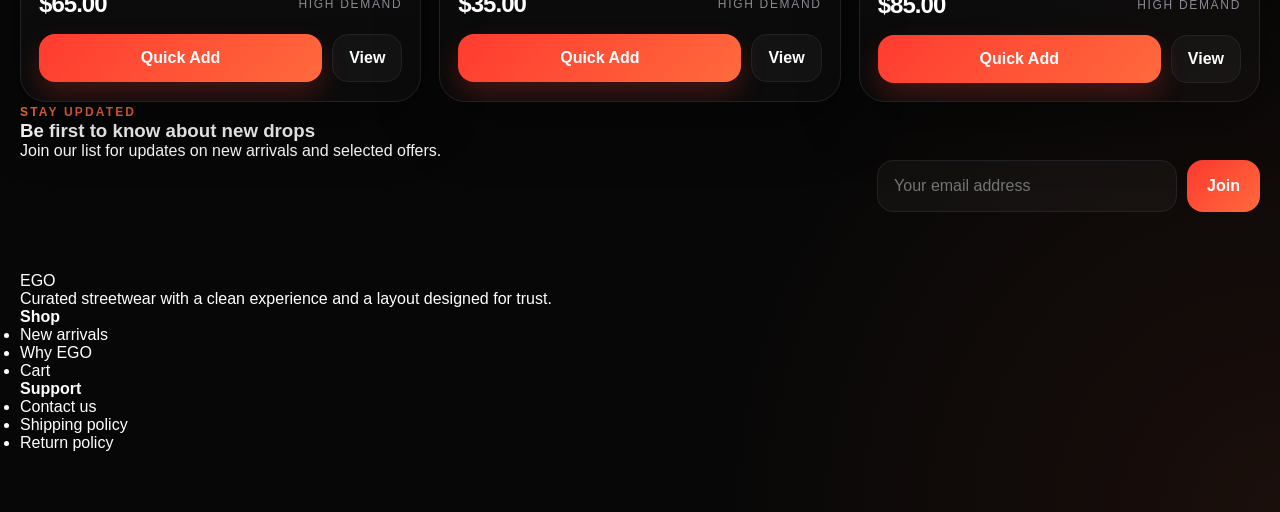
==== commit fb08e7ff: "Update index.html" ====
--- a/index.html
+++ b/index.html
@@ -3,206 +3,201 @@
 <head>
   <meta charset="UTF-8" />
   <meta name="viewport" content="width=device-width, initial-scale=1.0" />
-  <title>EGO | The Worldwide Archive</title>
+  <title>EGO | Curated Streetwear</title>
   <link rel="stylesheet" href="style.css" />
 </head>
 <body>
-  <div class="top-strip">
-    <div class="top-strip-inner">
-      <span>FREE SHIPPING ON SELECTED ITEMS</span>
-      <span>NEW SEASON LIVE</span>
-      <span>LIMITED DROPS UPDATED DAILY</span>
+  <div class="topbar">
+    <div class="topbar-inner">
+      <span>Free shipping on selected orders</span>
+      <span>Fast support</span>
+      <span>Trusted checkout experience</span>
     </div>
   </div>
 
   <header class="site-header">
-    <div class="header-left">
-      <button class="icon-btn mobile-only" id="menuToggle" aria-label="Open menu">☰</button>
+    <div class="container header-inner">
       <a href="index.html" class="logo">EGO</a>
-    </div>
-
-    <nav class="main-nav" id="mainNav">
-      <button class="nav-link category-chip active" data-category="all">All</button>
-      <button class="nav-link category-chip" data-category="hoodies">Hoodies</button>
-      <button class="nav-link category-chip" data-category="jeans">Jeans</button>
-      <button class="nav-link category-chip" data-category="shirts">Shirts</button>
-      <button class="nav-link category-chip" data-category="jackets">Jackets</button>
-      <button class="nav-link category-chip" data-category="accessories">Accessories</button>
-    </nav>
-
-    <div class="header-actions">
-      <div class="search-shell">
-        <input type="text" id="searchInput" placeholder="Search archive pieces..." />
-      </div>
-
-      <button class="icon-btn" id="wishlistOpen" aria-label="Wishlist">
-        ♥ <span class="mini-badge" id="wishlistCount">0</span>
+
+      <button class="menu-toggle" id="menuToggle" aria-label="Open menu">
+        ☰
       </button>
 
-      <a href="cart.html" class="cart-btn">
-        Cart <span class="cart-badge" id="cartCount">0</span>
-      </a>
+      <nav class="desktop-nav">
+        <button class="nav-chip active" data-category="all">All</button>
+        <button class="nav-chip" data-category="hoodies">Hoodies</button>
+        <button class="nav-chip" data-category="tees">Tees</button>
+        <button class="nav-chip" data-category="bottoms">Bottoms</button>
+      </nav>
+
+      <div class="header-actions">
+        <div class="search-box">
+          <input type="text" id="searchInput" placeholder="Search products..." />
+        </div>
+        <a href="cart.html" class="cart-link">
+          Cart
+          <span class="cart-count" id="cartCount">0</span>
+        </a>
+      </div>
+    </div>
+
+    <div class="mobile-menu" id="mobileMenu">
+      <button class="mobile-chip active" data-category="all">All</button>
+      <button class="mobile-chip" data-category="hoodies">Hoodies</button>
+      <button class="mobile-chip" data-category="tees">Tees</button>
+      <button class="mobile-chip" data-category="bottoms">Bottoms</button>
     </div>
   </header>
 
-  <aside class="mobile-panel" id="mobilePanel">
-    <div class="mobile-panel-top">
-      <div class="logo">EGO</div>
-      <button class="icon-btn" id="closeMenu" aria-label="Close menu">✕</button>
-    </div>
-    <div class="mobile-panel-links">
-      <button class="mobile-category-link category-chip active" data-category="all">All</button>
-      <button class="mobile-category-link category-chip" data-category="hoodies">Hoodies</button>
-      <button class="mobile-category-link category-chip" data-category="jeans">Jeans</button>
-      <button class="mobile-category-link category-chip" data-category="shirts">Shirts</button>
-      <button class="mobile-category-link category-chip" data-category="jackets">Jackets</button>
-      <button class="mobile-category-link category-chip" data-category="accessories">Accessories</button>
-    </div>
-  </aside>
-  <div class="page-overlay" id="pageOverlay"></div>
-
-  <section class="hero">
-    <div class="hero-copy">
-      <div class="eyebrow">WORLDWIDE ARCHIVE</div>
-      <h1>BUILT FOR HEAVY <br />STREET ENERGY</h1>
-      <p>
-        Complex, bold, fast. Discover trending archive pieces, filter categories,
-        save favorites, and shop limited drops from one immersive storefront.
-      </p>
-      <div class="hero-cta-row">
-        <a href="#catalogSection" class="hero-primary">Shop Drop</a>
-        <button class="hero-secondary" id="scrollTrendingBtn">Trending Now</button>
-      </div>
-
-      <div class="hero-stats">
-        <div class="stat-box">
-          <strong id="heroProductCount">0+</strong>
-          <span>Products</span>
-        </div>
-        <div class="stat-box">
-          <strong>24/7</strong>
-          <span>Drop Access</span>
-        </div>
-        <div class="stat-box">
-          <strong>Fast</strong>
-          <span>Archive Search</span>
-        </div>
-      </div>
-    </div>
-
-    <div class="hero-visual">
-      <div class="visual-card visual-card-main">
-        <div class="visual-label">HOT DROP</div>
-        <div class="visual-title">Urban archive interface</div>
-        <div class="visual-desc">Dynamic sorting, smart search, wishlist, and quick-add actions.</div>
-      </div>
-      <div class="visual-card visual-card-small top-right">NEW</div>
-      <div class="visual-card visual-card-small bottom-left">LIMITED</div>
-      <div class="glow-orb glow-one"></div>
-      <div class="glow-orb glow-two"></div>
+  <section class="hero-section">
+    <div class="container hero-grid">
+      <div class="hero-content">
+        <span class="eyebrow">Curated archive</span>
+        <h1>Streetwear pieces with a clean shopping experience.</h1>
+        <p>
+          Discover selected hoodies, tees, and bottoms in a simple, trustworthy,
+          and mobile-friendly storefront.
+        </p>
+
+        <div class="hero-buttons">
+          <a href="#catalog" class="primary-btn">Shop now</a>
+          <a href="#features" class="secondary-btn">Why EGO</a>
+        </div>
+
+        <div class="hero-badges">
+          <div class="hero-badge">
+            <strong>Easy</strong>
+            <span>Navigation</span>
+          </div>
+          <div class="hero-badge">
+            <strong>Clean</strong>
+            <span>Design</span>
+          </div>
+          <div class="hero-badge">
+            <strong>Fast</strong>
+            <span>On mobile</span>
+          </div>
+        </div>
+      </div>
+
+      <div class="hero-card">
+        <div class="hero-card-image">
+          <img
+            src="https://images.unsplash.com/photo-1523398002811-999ca8dec234?auto=format&fit=crop&w=1000&q=80"
+            alt="Fashion preview"
+          />
+        </div>
+        <div class="hero-card-info">
+          <span class="mini-label">New arrivals</span>
+          <h3>Daily updated catalog</h3>
+          <p>Simple layout, clear pricing, and product pages built for confidence.</p>
+        </div>
+      </div>
     </div>
   </section>
 
-  <main class="container">
-    <section class="service-row">
-      <div class="service-box">
-        <span>⚡</span>
+  <section class="trust-strip" id="features">
+    <div class="container trust-grid">
+      <div class="trust-box">
+        <div class="trust-icon">✓</div>
         <div>
-          <strong>Fast Navigation</strong>
-          <p>Search, sort, and browse instantly.</p>
-        </div>
-      </div>
-      <div class="service-box">
-        <span>★</span>
+          <h4>Clean shopping flow</h4>
+          <p>No clutter, no confusing layout, only what matters.</p>
+        </div>
+      </div>
+
+      <div class="trust-box">
+        <div class="trust-icon">⚡</div>
         <div>
-          <strong>Wishlist System</strong>
-          <p>Save the pieces you want to revisit.</p>
-        </div>
-      </div>
-      <div class="service-box">
-        <span>⬢</span>
+          <h4>Fast browsing</h4>
+          <p>Lightweight product cards and quick navigation.</p>
+        </div>
+      </div>
+
+      <div class="trust-box">
+        <div class="trust-icon">◎</div>
         <div>
-          <strong>Dense UI Experience</strong>
-          <p>Designed to feel like a full shopping platform.</p>
-        </div>
-      </div>
-    </section>
-
-    <section class="catalog-section" id="catalogSection">
-      <div class="section-head">
-        <div>
-          <div class="eyebrow">LIVE CATALOG</div>
-          <h2>JUST DROPPED</h2>
-        </div>
-        <div class="toolbar">
-          <button class="toolbar-btn" id="toggleFiltersBtn">Filters</button>
-          <select id="sortSelect" class="toolbar-select">
-            <option value="default">Sort: Featured</option>
-            <option value="price-low">Price: Low to High</option>
-            <option value="price-high">Price: High to Low</option>
-            <option value="name-asc">Name: A to Z</option>
-          </select>
-        </div>
-      </div>
-
-      <div class="catalog-layout">
-        <aside class="filters-panel" id="filtersPanel">
-          <div class="filter-block">
-            <div class="filter-title">Quick Filters</div>
-            <button class="filter-pill active" data-filter="all">All Pieces</button>
-            <button class="filter-pill" data-filter="under-50">Under $50</button>
-            <button class="filter-pill" data-filter="50-100">$50 to $100</button>
-            <button class="filter-pill" data-filter="over-100">Over $100</button>
-          </div>
-
-          <div class="filter-block">
-            <div class="filter-title">View</div>
-            <button class="filter-pill" id="showFavoritesBtn">Wishlist Only</button>
-            <button class="filter-pill" id="showAllBtn">Reset View</button>
-          </div>
-
-          <div class="filter-block">
-            <div class="filter-title">Status</div>
-            <div class="status-note">Use category chips, search, sorting, wishlist, and quick-add together.</div>
-          </div>
-        </aside>
-
-        <div class="catalog-content">
-          <div class="results-bar">
-            <div class="results-left">
-              <span id="resultsCount">0</span> pieces available
-            </div>
-            <div class="results-right">
-              <button class="ghost-btn" id="clearAllBtn">Clear all</button>
-            </div>
-          </div>
-
-          <div class="grid" id="productGrid"></div>
-        </div>
-      </div>
-    </section>
-
-    <section class="promo-banner">
-      <div>
-        <div class="eyebrow">PROMO ACCESS</div>
-        <h3>Unlock archive offers and exclusive pricing drops</h3>
-      </div>
-      <button class="hero-primary" id="promoPulseBtn">Activate Promo</button>
-    </section>
-
-    <section class="newsletter">
-      <div class="newsletter-copy">
-        <div class="eyebrow">JOIN THE LIST</div>
-        <h3>Get notified when the next drop goes live</h3>
-        <p>No backend needed. This stores preference locally for demo experience.</p>
-      </div>
-      <form class="newsletter-form" id="newsletterForm">
-        <input type="email" id="newsletterEmail" placeholder="Enter your email" required />
-        <button type="submit">Join Now</button>
+          <h4>Mobile first</h4>
+          <p>Built to feel excellent on both Android and iPhone.</p>
+        </div>
+      </div>
+    </div>
+  </section>
+
+  <main class="container main-content" id="catalog">
+    <section class="catalog-head">
+      <div>
+        <span class="eyebrow">Catalog</span>
+        <h2>New arrivals</h2>
+      </div>
+
+      <div class="catalog-tools">
+        <select id="sortSelect" class="sort-select">
+          <option value="default">Featured</option>
+          <option value="price-low">Price: low to high</option>
+          <option value="price-high">Price: high to low</option>
+          <option value="name-asc">Name: A to Z</option>
+        </select>
+      </div>
+    </section>
+
+    <section class="filter-row">
+      <button class="filter-pill active" data-price="all">All prices</button>
+      <button class="filter-pill" data-price="under-50">Under $50</button>
+      <button class="filter-pill" data-price="50-80">$50 - $80</button>
+      <button class="filter-pill" data-price="over-80">Over $80</button>
+    </section>
+
+    <section class="results-row">
+      <p><span id="resultsCount">0</span> products found</p>
+      <button id="clearFiltersBtn" class="text-btn">Clear filters</button>
+    </section>
+
+    <section class="grid" id="productGrid">
+    </section>
+
+    <section class="newsletter-box">
+      <div>
+        <span class="eyebrow">Stay updated</span>
+        <h3>Be first to know about new drops</h3>
+        <p>Join our list for updates on new arrivals and selected offers.</p>
+      </div>
+
+      <form id="newsletterForm" class="newsletter-form">
+        <input type="email" id="newsletterEmail" placeholder="Your email address" required />
+        <button type="submit" class="primary-btn">Join</button>
       </form>
-      <div class="newsletter-msg" id="newsletterMsg"></div>
     </section>
   </main>
+
+  <footer class="site-footer">
+    <div class="container footer-grid">
+      <div>
+        <div class="footer-logo">EGO</div>
+        <p class="footer-text">
+          Curated streetwear with a clean experience and a layout designed for trust.
+        </p>
+      </div>
+
+      <div>
+        <h4>Shop</h4>
+        <ul>
+          <li><a href="#catalog">New arrivals</a></li>
+          <li><a href="#features">Why EGO</a></li>
+          <li><a href="cart.html">Cart</a></li>
+        </ul>
+      </div>
+
+      <div>
+        <h4>Support</h4>
+        <ul>
+          <li><a href="#">Contact us</a></li>
+          <li><a href="#">Shipping policy</a></li>
+          <li><a href="#">Return policy</a></li>
+        </ul>
+      </div>
+    </div>
+  </footer>
 
   <div class="toast" id="toast"></div>
 
--- a/style.css
+++ b/style.css
@@ -1,136 +1,1042 @@
-/* =========================================
-   EGO ULTIMATE UI - CYBER-URBANE AESTHETIC
-   ========================================= */
 :root {
-    --bg-dark: #000000; /* أسود مطلق */
-    --bg-card: #0a0a0a; /* أسود خفيف للبطاقات */
-    --text-main: #ffffff;
-    --text-dim: #a0a0a0;
-    --accent: #ff003c; /* أحمر نيون قوي */
-    --accent-glow: rgba(255, 0, 60, 0.3);
-    --border: #1a1a1a;
-    --glass: rgba(10, 10, 10, 0.8);
-}
-
-* { margin: 0; padding: 0; box-sizing: border-box; font-family: 'Inter', -apple-system, BlinkMacSystemFont, sans-serif; -webkit-font-smoothing: antialiased; }
-body { background-color: var(--bg-dark); color: var(--text-main); overflow-x: hidden; }
-a { text-decoration: none; color: inherit; transition: 0.3s; }
-
-/* Header - Glassmorphism Effect */
-header { display: flex; align-items: center; justify-content: space-between; padding: 20px 5%; background: var(--glass); backdrop-filter: blur(15px); -webkit-backdrop-filter: blur(15px); position: sticky; top: 0; z-index: 100; border-bottom: 1px solid var(--border); }
-.logo { font-weight: 900; font-size: 32px; letter-spacing: -2px; text-transform: uppercase; color: var(--text-main); text-shadow: 0 0 10px rgba(255,255,255,0.3); }
-
-/* Smart Search - Clean & Wide */
-.search-container { flex-grow: 1; margin: 0 40px; max-width: 600px; position: relative; }
-.search-container input { width: 100%; padding: 15px 25px; background: rgba(255,255,255,0.03); border: 1px solid var(--border); border-radius: 4px; color: var(--text-main); font-size: 15px; outline: none; transition: 0.3s; }
-.search-container input:focus { border-color: var(--accent); box-shadow: 0 0 15px var(--accent-glow); background: rgba(255,255,255,0.05); }
-
-/* Cart Button - Cyber Style */
-.cart-btn { background: transparent; color: var(--accent); border: 2px solid var(--accent); padding: 12px 20px; border-radius: 4px; font-weight: 700; font-size: 14px; text-transform: uppercase; letter-spacing: 1px; display: flex; align-items: center; gap: 8px; box-shadow: 0 0 10px var(--accent-glow); }
-.cart-btn:hover { background: var(--accent); color: var(--bg-dark); box-shadow: 0 0 20px var(--accent); }
-.cart-badge { background: var(--text-main); color: var(--bg-dark); font-size: 11px; padding: 3px 7px; border-radius: 2px; font-weight: 900; }
-
-/* Product Grid */
-.container { max-width: 1400px; margin: 0 auto; padding: 40px 5%; }
-.grid-title { font-weight: 900; font-size: 28px; text-transform: uppercase; letter-spacing: -1px; margin-bottom: 30px; border-left: 4px solid var(--accent); padding-left: 15px; }
-.grid { display: grid; grid-template-columns: repeat(auto-fill, minmax(280px, 1fr)); gap: 25px; }
-
-/* Product Card - Minimal & Clean */
-.product-card { background: var(--bg-card); border-radius: 4px; overflow: hidden; border: 1px solid var(--border); transition: 0.4s cubic-bezier(0.165, 0.84, 0.44, 1); }
-.product-card:hover { transform: translateY(-5px); border-color: #333; box-shadow: 0 10px 30px rgba(0,0,0,0.5); }
-.img-wrap { width: 100%; aspect-ratio: 3/4; overflow: hidden; background: #050505; position: relative;}
-.img-wrap img { width: 100%; height: 100%; object-fit: cover; transition: 0.6s; filter: grayscale(20%); }
-.product-card:hover img { transform: scale(1.05); filter: grayscale(0%); }
-
-.card-info { padding: 20px; }
-.p-title { font-size: 15px; font-weight: 600; color: var(--text-main); line-height: 1.4; margin-bottom: 10px; height: 42px; overflow: hidden; display: -webkit-box; -webkit-line-clamp: 2; -webkit-box-orient: vertical; }
-.p-price { font-size: 22px; font-weight: 900; color: var(--accent); font-family: 'Space Mono', monospace; } /* خط برمي للمسعر */
-
-/* Product Page (product.html) */
-.product-page { display: flex; gap: 60px; margin-top: 60px; }
-.product-images { width: 60%; }
-.product-images img { width: 100%; border-radius: 4px; border: 1px solid var(--border); filter: contrast(110%);}
-
-.product-details { width: 40%; padding-top: 20px; }
-.p-name-large { font-size: 40px; font-weight: 900; text-transform: uppercase; letter-spacing: -2px; line-height: 1; margin-bottom: 15px; }
-.p-price-large { font-size: 36px; color: var(--accent); font-weight: 900; margin-bottom: 30px; font-family: 'Space Mono', monospace;}
-.p-desc-large { font-size: 16px; color: var(--text-dim); line-height: 1.8; margin-bottom: 40px; }
-
-.selector-label { font-size: 12px; font-weight: 700; color: var(--text-dim); text-transform: uppercase; letter-spacing: 1px; margin-bottom: 10px; }
-.sizes-list { display: flex; gap: 10px; margin-bottom: 40px; flex-wrap: wrap; }
-.size-item { border: 1px solid var(--border); padding: 15px 25px; cursor: pointer; transition: 0.2s; font-weight: 700; background: var(--bg-card); color: var(--text-dim); border-radius: 2px;}
-.size-item:hover, .size-item.active { border-color: var(--text-main); color: var(--text-main); background: #111; }
-
-.action-btns { display: flex; flex-direction: column; gap: 15px; margin-top: auto; }
-.add-cart-btn { width: 100%; padding: 20px; background: #111; color: var(--text-main); border: 1px solid var(--border); font-weight: 700; cursor: pointer; text-transform: uppercase; letter-spacing: 1px; transition: 0.3s; }
-.add-cart-btn:hover { background: var(--text-main); color: var(--bg-dark); }
-.buy-now-btn { width: 100%; padding: 20px; background: var(--accent); color: var(--bg-dark); border: none; font-weight: 900; cursor: pointer; text-transform: uppercase; letter-spacing: 2px; text-align: center; box-shadow: 0 0 15px var(--accent-glow); }
-.buy-now-btn:hover { box-shadow: 0 0 30px var(--accent); transform: translateY(-2px); }
-
-/* Cart Page (cart.html) */
-.cart-container { max-width: 1000px; margin: 60px auto; padding: 40px; background: var(--bg-card); border-radius: 4px; border: 1px solid var(--border); }
-.cart-title { font-size: 32px; font-weight: 900; text-transform: uppercase; letter-spacing: -1px; margin-bottom: 40px; color: var(--text-main); border-bottom: 1px solid var(--border); padding-bottom: 15px;}
-
-.cart-item { display: flex; align-items: center; gap: 25px; padding: 25px 0; border-bottom: 1px solid var(--border); }
-.cart-item img { width: 100px; height: 130px; object-fit: cover; border-radius: 2px; }
-.cart-item-title { font-weight: 700; font-size: 18px; color: var(--text-main); margin-bottom: 5px; text-transform: uppercase; }
-.cart-item-price { color: var(--accent); font-weight: 800; font-size: 18px; }
-.remove-btn { background: none; border: none; color: #555; font-size: 12px; cursor: pointer; text-transform: uppercase; font-weight: 700; margin-top: 10px;}
-.remove-btn:hover { color: var(--accent); }
-
-/* Promo Code Section */
-.promo-section { margin-top: 30px; padding: 20px; background: rgba(255,255,255,0.02); border: 1px dashed var(--border); display: flex; gap: 10px; }
-.promo-input { flex-grow: 1; padding: 15px; background: var(--bg-dark); border: 1px solid var(--border); color: var(--text-main); outline: none; text-transform: uppercase; }
-.promo-input:focus { border-color: var(--accent); }
-.promo-btn { padding: 15px 25px; background: #222; color: white; border: none; font-weight: 700; cursor: pointer; text-transform: uppercase; }
-.promo-btn:hover { background: var(--text-main); color: var(--bg-dark); }
-.promo-msg { font-size: 12px; margin-top: 10px; }
-
-.cart-summary { margin-top: 40px; padding-top: 30px; border-top: 1px solid var(--border); display: flex; justify-content: space-between; align-items: center; }
-.total-label { font-size: 16px; color: var(--text-dim); text-transform: uppercase; }
-.total-price { font-size: 36px; font-weight: 900; color: var(--accent); font-family: 'Space Mono', monospace; }
-
-/* Mobile Optimization */
-@media (max-width: 768px) {
-    header { padding: 15px; flex-wrap: wrap; }
-    .logo { font-size: 24px; }
-    .search-container { order: 3; margin: 15px 0 0; width: 100%; max-width: 100%; }
-    .grid { grid-template-columns: repeat(2, 1fr); gap: 15px; }
-    .p-title { font-size: 13px; height: 36px; }
-    .p-price { font-size: 18px; }
-    .product-page { flex-direction: column; gap: 30px; margin-top: 30px; }
-    .product-images, .product-details { width: 100%; }
-    .p-name-large { font-size: 28px; }
-    .action-btns { flex-direction: column-reverse; }
-    .cart-container { padding: 20px; }
-    .cart-item { flex-direction: column; text-align: center; }
-}
-/* HERO SECTION */
+  --bg: #070707;
+  --bg-soft: #0f0f10;
+  --bg-card: #121214;
+  --bg-card-2: #17171a;
+  --line: #232327;
+  --line-strong: #323239;
+  --text: #ffffff;
+  --text-soft: #b8b8c2;
+  --text-dim: #8a8a93;
+  --accent: #ff3b30;
+  --accent-2: #ff6a3d;
+  --accent-glow: rgba(255, 59, 48, 0.22);
+  --success: #00c16a;
+  --shadow: 0 20px 60px rgba(0, 0, 0, 0.35);
+  --radius: 22px;
+  --radius-sm: 14px;
+  --container: 1380px;
+}
+
+* {
+  box-sizing: border-box;
+  margin: 0;
+  padding: 0;
+}
+
+html {
+  scroll-behavior: smooth;
+}
+
+body {
+  font-family: Inter, Arial, sans-serif;
+  background:
+    radial-gradient(circle at top left, rgba(255, 59, 48, 0.09), transparent 28%),
+    radial-gradient(circle at bottom right, rgba(255, 106, 61, 0.08), transparent 24%),
+    var(--bg);
+  color: var(--text);
+  overflow-x: hidden;
+}
+
+a {
+  color: inherit;
+  text-decoration: none;
+}
+
+button,
+input,
+select {
+  font: inherit;
+}
+
+button {
+  cursor: pointer;
+  border: none;
+  background: none;
+  color: inherit;
+}
+
+.top-strip {
+  border-bottom: 1px solid var(--line);
+  background: #0b0b0c;
+  overflow: hidden;
+}
+
+.top-strip-inner {
+  max-width: var(--container);
+  margin: 0 auto;
+  min-height: 42px;
+  display: flex;
+  align-items: center;
+  justify-content: space-between;
+  gap: 18px;
+  padding: 0 20px;
+  color: var(--text-soft);
+  font-size: 12px;
+  letter-spacing: 0.12em;
+  text-transform: uppercase;
+}
+
+.site-header {
+  position: sticky;
+  top: 0;
+  z-index: 50;
+  backdrop-filter: blur(18px);
+  background: rgba(7, 7, 7, 0.82);
+  border-bottom: 1px solid rgba(255, 255, 255, 0.04);
+  display: grid;
+  grid-template-columns: auto 1fr auto;
+  align-items: center;
+  gap: 20px;
+  padding: 16px 24px;
+}
+
+.header-left,
+.header-actions {
+  display: flex;
+  align-items: center;
+  gap: 12px;
+}
+
+.logo {
+  font-size: 34px;
+  font-weight: 900;
+  letter-spacing: -0.08em;
+}
+
+.main-nav {
+  display: flex;
+  align-items: center;
+  justify-content: center;
+  gap: 10px;
+  flex-wrap: wrap;
+}
+
+.nav-link,
+.category-chip,
+.mobile-category-link {
+  padding: 10px 14px;
+  border-radius: 999px;
+  background: rgba(255, 255, 255, 0.03);
+  border: 1px solid transparent;
+  color: var(--text-soft);
+  transition: 0.22s ease;
+}
+
+.nav-link:hover,
+.category-chip:hover,
+.mobile-category-link:hover,
+.filter-pill:hover,
+.toolbar-btn:hover,
+.ghost-btn:hover,
+.icon-btn:hover {
+  border-color: var(--line-strong);
+  background: rgba(255, 255, 255, 0.06);
+  color: var(--text);
+}
+
+.category-chip.active,
+.mobile-category-link.active,
+.filter-pill.active {
+  background: linear-gradient(135deg, var(--accent), var(--accent-2));
+  color: #fff;
+  border-color: transparent;
+  box-shadow: 0 10px 30px var(--accent-glow);
+}
+
+.search-shell {
+  width: 320px;
+  max-width: 32vw;
+}
+
+.search-shell input {
+  width: 100%;
+  height: 46px;
+  background: rgba(255, 255, 255, 0.04);
+  border: 1px solid var(--line);
+  border-radius: 999px;
+  padding: 0 18px;
+  color: var(--text);
+  outline: none;
+  transition: 0.2s ease;
+}
+
+.search-shell input:focus,
+.newsletter-form input:focus,
+.toolbar-select:focus {
+  border-color: var(--accent);
+  box-shadow: 0 0 0 4px rgba(255, 59, 48, 0.1);
+}
+
+.icon-btn {
+  position: relative;
+  width: 46px;
+  height: 46px;
+  border-radius: 999px;
+  background: rgba(255,255,255,0.04);
+  border: 1px solid var(--line);
+  display: inline-flex;
+  align-items: center;
+  justify-content: center;
+}
+
+.mini-badge,
+.cart-badge {
+  position: absolute;
+  top: -4px;
+  right: -4px;
+  min-width: 22px;
+  height: 22px;
+  border-radius: 999px;
+  background: var(--accent);
+  color: #fff;
+  font-size: 11px;
+  font-weight: 800;
+  display: inline-flex;
+  align-items: center;
+  justify-content: center;
+  padding: 0 6px;
+}
+
+.cart-btn {
+  height: 46px;
+  padding: 0 18px;
+  border-radius: 999px;
+  background: linear-gradient(135deg, var(--accent), var(--accent-2));
+  color: #fff;
+  font-weight: 800;
+  display: inline-flex;
+  align-items: center;
+  position: relative;
+  box-shadow: 0 10px 30px var(--accent-glow);
+}
+
+.cart-btn .cart-badge {
+  position: static;
+  margin-left: 10px;
+  background: rgba(0,0,0,0.18);
+}
+
+.mobile-only {
+  display: none;
+}
+
+.mobile-panel {
+  position: fixed;
+  inset: 0 auto 0 0;
+  width: min(86vw, 340px);
+  background: #0c0c0d;
+  border-right: 1px solid var(--line);
+  transform: translateX(-100%);
+  transition: transform 0.28s ease;
+  z-index: 80;
+  padding: 20px;
+}
+
+.mobile-panel.open {
+  transform: translateX(0);
+}
+
+.mobile-panel-top {
+  display: flex;
+  align-items: center;
+  justify-content: space-between;
+  margin-bottom: 24px;
+}
+
+.mobile-panel-links {
+  display: flex;
+  flex-direction: column;
+  gap: 12px;
+}
+
+.page-overlay {
+  position: fixed;
+  inset: 0;
+  background: rgba(0,0,0,0.52);
+  opacity: 0;
+  visibility: hidden;
+  transition: 0.2s ease;
+  z-index: 70;
+}
+
+.page-overlay.show {
+  opacity: 1;
+  visibility: visible;
+}
+
 .hero {
-    height: 60vh;
+  max-width: var(--container);
+  margin: 0 auto;
+  padding: 48px 20px 24px;
+  display: grid;
+  grid-template-columns: 1.1fr 0.9fr;
+  gap: 26px;
+  align-items: stretch;
+}
+
+.hero-copy,
+.hero-visual,
+.service-box,
+.filters-panel,
+.results-bar,
+.product-card,
+.promo-banner,
+.newsletter {
+  background: linear-gradient(180deg, rgba(255,255,255,0.03), rgba(255,255,255,0.015));
+  border: 1px solid var(--line);
+  box-shadow: var(--shadow);
+}
+
+.hero-copy,
+.hero-visual {
+  border-radius: 30px;
+  min-height: 520px;
+  position: relative;
+  overflow: hidden;
+}
+
+.hero-copy {
+  padding: 44px;
+  display: flex;
+  flex-direction: column;
+  justify-content: center;
+}
+
+.eyebrow {
+  color: var(--accent-2);
+  font-size: 12px;
+  font-weight: 800;
+  text-transform: uppercase;
+  letter-spacing: 0.18em;
+  margin-bottom: 16px;
+}
+
+.hero-copy h1 {
+  font-size: clamp(42px, 7vw, 80px);
+  line-height: 0.95;
+  letter-spacing: -0.06em;
+  margin-bottom: 18px;
+}
+
+.hero-copy p {
+  max-width: 620px;
+  color: var(--text-soft);
+  font-size: 17px;
+  line-height: 1.7;
+}
+
+.hero-cta-row {
+  display: flex;
+  gap: 14px;
+  margin-top: 28px;
+  flex-wrap: wrap;
+}
+
+.hero-primary,
+.hero-secondary {
+  min-height: 54px;
+  padding: 0 22px;
+  border-radius: 999px;
+  display: inline-flex;
+  align-items: center;
+  justify-content: center;
+  font-weight: 800;
+}
+
+.hero-primary {
+  background: linear-gradient(135deg, var(--accent), var(--accent-2));
+  color: #fff;
+  box-shadow: 0 14px 30px var(--accent-glow);
+}
+
+.hero-secondary {
+  background: rgba(255,255,255,0.04);
+  border: 1px solid var(--line);
+  color: var(--text);
+}
+
+.hero-stats {
+  margin-top: 34px;
+  display: flex;
+  gap: 14px;
+  flex-wrap: wrap;
+}
+
+.stat-box {
+  min-width: 130px;
+  padding: 16px 18px;
+  border-radius: 18px;
+  background: rgba(255,255,255,0.04);
+  border: 1px solid rgba(255,255,255,0.04);
+}
+
+.stat-box strong {
+  display: block;
+  font-size: 24px;
+  margin-bottom: 6px;
+}
+
+.stat-box span {
+  color: var(--text-dim);
+  font-size: 13px;
+}
+
+.hero-visual {
+  padding: 26px;
+  display: flex;
+  align-items: flex-end;
+  justify-content: center;
+}
+
+.visual-card {
+  position: absolute;
+  border-radius: 24px;
+  border: 1px solid rgba(255,255,255,0.07);
+  background: rgba(255,255,255,0.04);
+  backdrop-filter: blur(10px);
+}
+
+.visual-card-main {
+  inset: auto 30px 30px 30px;
+  padding: 24px;
+  z-index: 3;
+}
+
+.visual-card-small {
+  width: 120px;
+  height: 120px;
+  display: flex;
+  align-items: center;
+  justify-content: center;
+  font-weight: 900;
+  z-index: 2;
+}
+
+.visual-card-small.top-right {
+  top: 34px;
+  right: 34px;
+}
+
+.visual-card-small.bottom-left {
+  bottom: 170px;
+  left: 34px;
+}
+
+.visual-label {
+  display: inline-block;
+  padding: 6px 10px;
+  border-radius: 999px;
+  background: rgba(255, 59, 48, 0.16);
+  color: #ffd4cf;
+  font-size: 12px;
+  font-weight: 800;
+  margin-bottom: 12px;
+}
+
+.visual-title {
+  font-size: 28px;
+  font-weight: 900;
+  margin-bottom: 10px;
+}
+
+.visual-desc {
+  color: var(--text-soft);
+  line-height: 1.7;
+}
+
+.glow-orb {
+  position: absolute;
+  border-radius: 999px;
+  filter: blur(50px);
+  z-index: 1;
+}
+
+.glow-one {
+  width: 260px;
+  height: 260px;
+  background: rgba(255, 59, 48, 0.24);
+  top: 70px;
+  left: 80px;
+}
+
+.glow-two {
+  width: 220px;
+  height: 220px;
+  background: rgba(255, 106, 61, 0.16);
+  bottom: 80px;
+  right: 90px;
+}
+
+.container {
+  max-width: var(--container);
+  margin: 0 auto;
+  padding: 0 20px 60px;
+}
+
+.service-row {
+  display: grid;
+  grid-template-columns: repeat(3, 1fr);
+  gap: 16px;
+  margin: 14px 0 26px;
+}
+
+.service-box {
+  border-radius: 24px;
+  padding: 20px;
+  display: flex;
+  gap: 14px;
+  align-items: flex-start;
+}
+
+.service-box span {
+  width: 42px;
+  height: 42px;
+  border-radius: 14px;
+  display: inline-flex;
+  align-items: center;
+  justify-content: center;
+  background: rgba(255,255,255,0.05);
+  font-size: 18px;
+}
+
+.service-box strong {
+  display: block;
+  margin-bottom: 8px;
+  font-size: 16px;
+}
+
+.service-box p {
+  color: var(--text-dim);
+  line-height: 1.6;
+}
+
+.catalog-section {
+  margin-top: 16px;
+}
+
+.section-head {
+  display: flex;
+  align-items: flex-end;
+  justify-content: space-between;
+  gap: 20px;
+  margin-bottom: 22px;
+}
+
+.section-head h2 {
+  font-size: clamp(28px, 4vw, 46px);
+  line-height: 1;
+  letter-spacing: -0.05em;
+}
+
+.toolbar {
+  display: flex;
+  align-items: center;
+  gap: 10px;
+  flex-wrap: wrap;
+}
+
+.toolbar-btn,
+.ghost-btn {
+  min-height: 44px;
+  padding: 0 16px;
+  border-radius: 999px;
+  border: 1px solid var(--line);
+  background: rgba(255,255,255,0.03);
+}
+
+.toolbar-select {
+  min-height: 44px;
+  padding: 0 16px;
+  border-radius: 999px;
+  border: 1px solid var(--line);
+  background: rgba(255,255,255,0.03);
+  color: var(--text);
+  outline: none;
+}
+
+.catalog-layout {
+  display: grid;
+  grid-template-columns: 300px 1fr;
+  gap: 18px;
+  align-items: start;
+}
+
+.filters-panel {
+  border-radius: 28px;
+  padding: 20px;
+  position: sticky;
+  top: 96px;
+}
+
+.filter-block + .filter-block {
+  margin-top: 18px;
+}
+
+.filter-title {
+  font-size: 13px;
+  color: var(--text-dim);
+  text-transform: uppercase;
+  letter-spacing: 0.16em;
+  margin-bottom: 12px;
+}
+
+.filter-pill {
+  width: 100%;
+  min-height: 44px;
+  border-radius: 14px;
+  border: 1px solid var(--line);
+  background: rgba(255,255,255,0.03);
+  color: var(--text-soft);
+  text-align: left;
+  padding: 0 14px;
+  display: block;
+}
+
+.filter-pill + .filter-pill {
+  margin-top: 10px;
+}
+
+.status-note {
+  color: var(--text-dim);
+  line-height: 1.7;
+  font-size: 14px;
+}
+
+.catalog-content {
+  min-width: 0;
+}
+
+.results-bar {
+  border-radius: 22px;
+  padding: 14px 16px;
+  margin-bottom: 16px;
+  display: flex;
+  align-items: center;
+  justify-content: space-between;
+  gap: 12px;
+}
+
+.results-left {
+  color: var(--text-soft);
+}
+
+.results-left span {
+  color: #fff;
+  font-weight: 900;
+}
+
+.grid {
+  display: grid;
+  grid-template-columns: repeat(3, minmax(0, 1fr));
+  gap: 18px;
+}
+
+.product-card {
+  border-radius: 26px;
+  overflow: hidden;
+  position: relative;
+  transition: transform 0.24s ease, border-color 0.24s ease, box-shadow 0.24s ease;
+}
+
+.product-card:hover {
+  transform: translateY(-6px);
+  border-color: var(--line-strong);
+}
+
+.product-media {
+  position: relative;
+  aspect-ratio: 4 / 4.8;
+  background: #0c0c0d;
+  overflow: hidden;
+}
+
+.product-media img {
+  width: 100%;
+  height: 100%;
+  object-fit: cover;
+  transition: transform 0.35s ease;
+}
+
+.product-card:hover .product-media img {
+  transform: scale(1.05);
+}
+
+.card-top-actions {
+  position: absolute;
+  top: 14px;
+  left: 14px;
+  right: 14px;
+  z-index: 2;
+  display: flex;
+  align-items: center;
+  justify-content: space-between;
+}
+
+.hot-badge,
+.category-badge {
+  display: inline-flex;
+  align-items: center;
+  justify-content: center;
+  min-height: 32px;
+  padding: 0 12px;
+  border-radius: 999px;
+  font-size: 12px;
+  font-weight: 900;
+  backdrop-filter: blur(8px);
+}
+
+.hot-badge {
+  background: linear-gradient(135deg, var(--accent), var(--accent-2));
+  color: #fff;
+}
+
+.category-badge {
+  background: rgba(0,0,0,0.42);
+  border: 1px solid rgba(255,255,255,0.08);
+  color: #fff;
+  text-transform: capitalize;
+}
+
+.fav-btn {
+  position: absolute;
+  top: 14px;
+  right: 14px;
+  z-index: 3;
+  width: 38px;
+  height: 38px;
+  border-radius: 999px;
+  background: rgba(0,0,0,0.48);
+  color: #fff;
+  border: 1px solid rgba(255,255,255,0.08);
+}
+
+.fav-btn.active {
+  background: rgba(255, 59, 48, 0.18);
+  color: #ff8e87;
+  border-color: rgba(255, 59, 48, 0.25);
+}
+
+.card-body {
+  padding: 18px;
+}
+
+.product-title {
+  font-size: 18px;
+  font-weight: 800;
+  line-height: 1.35;
+  margin-bottom: 10px;
+}
+
+.product-desc {
+  color: var(--text-dim);
+  font-size: 14px;
+  line-height: 1.7;
+  min-height: 48px;
+  margin-bottom: 14px;
+}
+
+.card-row {
+  display: flex;
+  align-items: center;
+  justify-content: space-between;
+  gap: 10px;
+  margin-bottom: 16px;
+}
+
+.product-price {
+  font-size: 24px;
+  font-weight: 900;
+  letter-spacing: -0.04em;
+}
+
+.product-meta {
+  color: var(--text-dim);
+  font-size: 12px;
+  text-transform: uppercase;
+  letter-spacing: 0.14em;
+}
+
+.card-actions {
+  display: grid;
+  grid-template-columns: 1fr auto;
+  gap: 10px;
+}
+
+.quick-add-btn,
+.view-btn {
+  min-height: 48px;
+  border-radius: 16px;
+  font-weight: 800;
+}
+
+.quick-add-btn {
+  background: linear-gradient(135deg, var(--accent), var(--accent-2));
+  color: #fff;
+  box-shadow: 0 12px 26px var(--accent-glow);
+}
+
+.view-btn {
+  padding: 0 16px;
+  border: 1px solid var(--line);
+  background: rgba(255,255,255,0.03);
+  display: inline-flex;
+  align-items: center;
+  justify-content: center;
+}
+
+.empty-state {
+  grid-column: 1 / -1;
+  border-radius: 24px;
+  border: 1px dashed var(--line-strong);
+  padding: 40px 20px;
+  text-align: center;
+  color: var(--text-soft);
+  background: rgba(255,255,255,0.02);
+}
+
+.promo-banner,
+.newsletter {
+  border-radius: 30px;
+  padding: 26px;
+  margin-top: 28px;
+}
+
+.promo-banner {
+  display: flex;
+  align-items: center;
+  justify-content: space-between;
+  gap: 18px;
+}
+
+.promo-banner h3,
+.newsletter h3 {
+  font-size: clamp(24px, 4vw, 36px);
+  line-height: 1.05;
+  letter-spacing: -0.04em;
+  margin-top: 6px;
+}
+
+.newsletter {
+  display: grid;
+  grid-template-columns: 1fr auto;
+  gap: 18px;
+  align-items: center;
+}
+
+.newsletter-copy p {
+  color: var(--text-dim);
+  margin-top: 10px;
+  line-height: 1.7;
+}
+
+.newsletter-form {
+  display: flex;
+  gap: 10px;
+  flex-wrap: wrap;
+  justify-content: flex-end;
+}
+
+.newsletter-form input {
+  width: 300px;
+  max-width: 100%;
+  min-height: 52px;
+  padding: 0 16px;
+  border-radius: 16px;
+  background: rgba(255,255,255,0.03);
+  border: 1px solid var(--line);
+  color: var(--text);
+  outline: none;
+}
+
+.newsletter-form button {
+  min-height: 52px;
+  padding: 0 20px;
+  border-radius: 16px;
+  background: linear-gradient(135deg, var(--accent), var(--accent-2));
+  color: #fff;
+  font-weight: 800;
+}
+
+.newsletter-msg {
+  grid-column: 1 / -1;
+  color: var(--text-soft);
+  font-size: 14px;
+}
+
+.toast {
+  position: fixed;
+  right: 20px;
+  bottom: 20px;
+  min-width: 240px;
+  max-width: calc(100vw - 40px);
+  padding: 14px 16px;
+  border-radius: 16px;
+  background: #121214;
+  border: 1px solid var(--line-strong);
+  color: #fff;
+  box-shadow: var(--shadow);
+  opacity: 0;
+  transform: translateY(12px);
+  pointer-events: none;
+  transition: 0.22s ease;
+  z-index: 100;
+}
+
+.toast.show {
+  opacity: 1;
+  transform: translateY(0);
+}
+
+@media (max-width: 1180px) {
+  .hero {
+    grid-template-columns: 1fr;
+  }
+
+  .hero-copy,
+  .hero-visual {
+    min-height: auto;
+  }
+
+  .catalog-layout {
+    grid-template-columns: 1fr;
+  }
+
+  .filters-panel {
+    position: static;
+    display: none;
+  }
+
+  .filters-panel.open {
+    display: block;
+  }
+
+  .grid {
+    grid-template-columns: repeat(2, minmax(0, 1fr));
+  }
+
+  .service-row,
+  .newsletter {
+    grid-template-columns: 1fr;
+  }
+}
+
+@media (max-width: 860px) {
+  .site-header {
+    grid-template-columns: auto 1fr auto;
+    gap: 10px;
+    padding: 14px 14px;
+  }
+
+  .mobile-only {
+    display: inline-flex;
+  }
+
+  .main-nav {
+    display: none;
+  }
+
+  .search-shell {
+    width: 100%;
+    max-width: none;
+  }
+
+  .header-actions {
+    gap: 8px;
+  }
+
+  .header-actions .icon-btn,
+  .header-actions .cart-btn {
+    flex-shrink: 0;
+  }
+
+  .hero-copy,
+  .hero-visual,
+  .promo-banner,
+  .newsletter,
+  .results-bar,
+  .filters-panel,
+  .product-card,
+  .service-box {
+    border-radius: 22px;
+  }
+
+  .hero-copy {
+    padding: 28px 22px;
+  }
+
+  .hero-visual {
+    min-height: 340px;
+  }
+
+  .promo-banner {
+    flex-direction: column;
+    align-items: flex-start;
+  }
+}
+
+@media (max-width: 640px) {
+  .top-strip-inner {
+    justify-content: center;
+    font-size: 11px;
+  }
+
+  .top-strip-inner span:nth-child(2),
+  .top-strip-inner span:nth-child(3) {
+    display: none;
+  }
+
+  .site-header {
     display: flex;
+    flex-wrap: wrap;
     align-items: center;
-    justify-content: center;
-    text-align: center;
-    background: linear-gradient(to bottom, rgba(0,0,0,0.6), #000);
-}
-
-.hero-content h1 {
-    font-size: 60px;
-    font-weight: 900;
-    letter-spacing: -2px;
-}
-
-.hero-content p {
-    color: var(--text-dim);
-    margin: 15px 0;
-}
-
-.hero-btn {
-    display: inline-block;
-    padding: 15px 30px;
-    background: var(--accent);
-    color: black;
-    font-weight: 800;
-    margin-top: 10px;
-}
+  }
+
+  .header-left {
+    width: auto;
+  }
+
+  .header-actions {
+    width: 100%;
+    justify-content: space-between;
+  }
+
+  .search-shell {
+    order: 3;
+    width: 100%;
+  }
+
+  .hero {
+    padding-top: 26px;
+  }
+
+  .hero-copy h1 {
+    font-size: 42px;
+  }
+
+  .hero-copy p {
+    font-size: 15px;
+  }
+
+  .hero-stats {
+    display: grid;
+    grid-template-columns: 1fr 1fr;
+  }
+
+  .grid {
+    grid-template-columns: 1fr;
+  }
+
+  .card-actions {
+    grid-template-columns: 1fr;
+  }
+
+  .newsletter-form {
+    justify-content: stretch;
+  }
+
+  .newsletter-form input,
+  .newsletter-form button {
+    width: 100%;
+  }
+}
